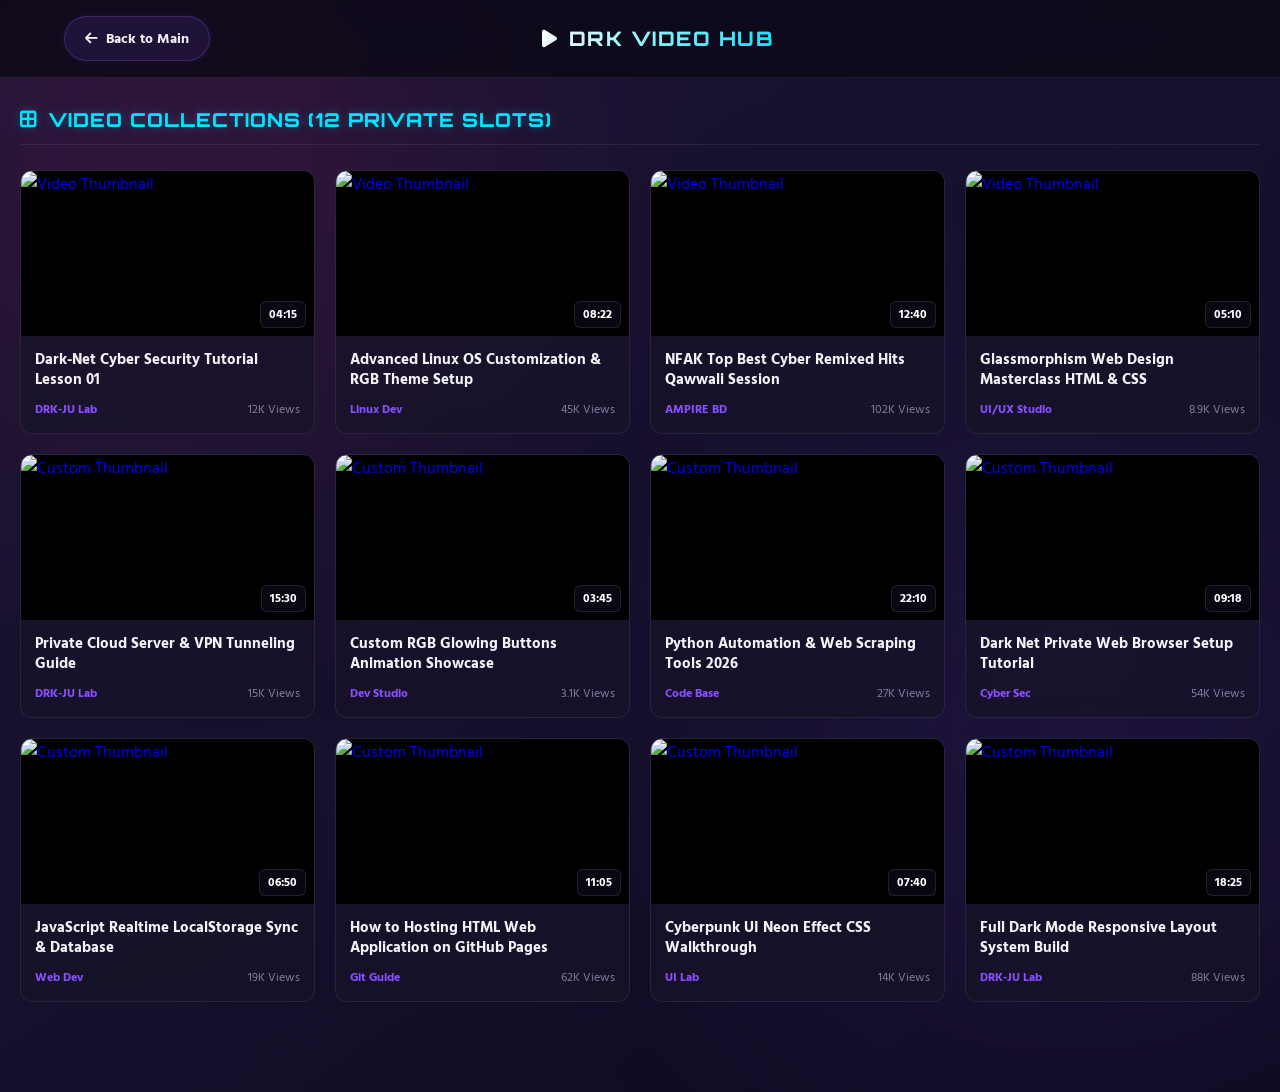
==== video.html @ c66718d8 "Add files via upload" ====
<!DOCTYPE html>
<html lang="bn">
<head>
    <meta charset="UTF-8">
    <meta name="viewport" content="width=device-width, initial-scale=1.0">
    <title>DRK-JU | VIDEO-GALLERY</title>
    
    <!-- FontAwesome for Cyber Icons -->
    <link rel="stylesheet" href="https://cdnjs.cloudflare.com/ajax/libs/font-awesome/6.4.0/css/all.min.css">
    <!-- Google Fonts -->
    <link href="https://fonts.googleapis.com/css2?family=Orbitron:wght@500;700;800;900&family=Rajdhani:wght@600;700&family=Hind+Siliguri:wght@500;600;700&display=swap" rel="stylesheet">
    
    <style>
        /* --- DESIGN SYSTEM: MATCHED WITH INDEX.HTML --- */
        :root {
            --bg-base: #0b0914;           
            --primary-hot: #ff337a;       
            --cute-cyan: #00e5ff;         
            --accent-purple: #8a4fff;     
            --neon-green: #2eff66;        
            --text-main: #f4f2f7;
            --text-muted: #857da1;
            --panel-bg: rgba(23, 19, 41, 0.75); 
            --glass-border: rgba(255, 255, 255, 0.08); 
            --radius-lg: 20px;
            --radius-sm: 12px;
            --transition: all 0.3s cubic-bezier(0.25, 0.8, 0.25, 1);
            --bg-main-gradient-start: #1c1537;
            --bg-main-gradient-end: #0f0b21;
        }

        * {
            margin: 0;
            padding: 0;
            box-sizing: border-box;
            font-family: 'Segoe UI', 'Hind Siliguri', system-ui, -apple-system, sans-serif;
        }

        body {
            background: linear-gradient(145deg, var(--bg-main-gradient-start), var(--bg-main-gradient-end));
            color: var(--text-main);
            min-height: 100vh;
            position: relative;
            overflow-x: hidden;
            display: flex;
            flex-direction: column;
            padding-bottom: 60px;
        }

        /* Cyber RGB Ambient Glow Background Effects */
        body::before, body::after {
            content: '';
            position: fixed;
            width: 40vw;
            height: 40vw;
            border-radius: 50%;
            filter: blur(160px);
            z-index: -1;
            opacity: 0.15; 
            pointer-events: none;
        }
        body::before { background: var(--primary-hot); top: -10%; left: -5%; }
        body::after { background: var(--accent-purple); bottom: -10%; right: -5%; }

        /* --- STICKY TOP HEADER --- */
        header {
            display: flex;
            justify-content: space-between;
            align-items: center;
            padding: 16px 5%;
            background: rgba(13, 10, 24, 0.85);
            backdrop-filter: blur(12px);
            -webkit-backdrop-filter: blur(12px);
            border-bottom: 1px solid var(--glass-border);
            position: sticky;
            top: 0;
            z-index: 100;
        }

        /* Styled Premium Cyber Back Button */
        .btn-cyber-back {
            background: rgba(138, 79, 255, 0.12);
            color: var(--text-main);
            border: 1px solid rgba(138, 79, 255, 0.3);
            padding: 10px 20px;
            border-radius: 50px;
            font-size: 0.9rem;
            font-weight: 700;
            cursor: pointer;
            transition: var(--transition);
            text-decoration: none;
            display: inline-flex;
            align-items: center;
            gap: 8px;
            box-shadow: 0 0 10px rgba(138, 79, 255, 0.1);
        }

        .btn-cyber-back:hover {
            background: var(--accent-purple);
            color: #ffffff;
            border-color: var(--accent-purple);
            box-shadow: 0 0 20px rgba(138, 79, 255, 0.5);
            transform: translateY(-2px);
        }

        .header-title {
            font-family: 'Orbitron', sans-serif;
            font-size: 1.25rem;
            font-weight: 800;
            letter-spacing: 1.5px;
            background: linear-gradient(135deg, #ffffff, var(--cute-cyan));
            -webkit-background-clip: text;
            -webkit-text-fill-color: transparent;
            display: flex;
            align-items: center;
            gap: 10px;
        }

        /* --- MAIN CONTAINER & GRID SYSTEM --- */
        .main-layout {
            max-width: 1400px;
            width: 100%;
            margin: 0 auto;
            padding: 30px 20px;
            flex: 1;
        }

        .section-header {
            display: flex;
            align-items: center;
            justify-content: space-between;
            margin-bottom: 25px;
            padding-bottom: 12px;
            border-bottom: 1px solid var(--glass-border);
        }

        .section-title {
            font-family: 'Orbitron', sans-serif;
            font-size: 1.2rem;
            font-weight: 800;
            color: var(--cute-cyan);
            text-transform: uppercase;
            letter-spacing: 1px;
            display: flex;
            align-items: center;
            gap: 10px;
            text-shadow: 0 0 8px rgba(0, 229, 255, 0.3);
        }

        /* 4 Columns Side-by-Side Grid Layout */
        .video-grid-4x4 {
            display: grid;
            grid-template-columns: repeat(4, 1fr);
            gap: 20px;
        }

        /* Individual Video Box Item */
        .video-card-item {
            background: var(--panel-bg);
            border: 1px solid var(--glass-border);
            border-radius: var(--radius-sm);
            overflow: hidden;
            display: flex;
            flex-direction: column;
            text-decoration: none;
            transition: var(--transition);
            position: relative;
            backdrop-filter: blur(10px);
        }

        .video-card-item:hover {
            transform: translateY(-6px);
            border-color: var(--accent-purple);
            box-shadow: 0 10px 25px rgba(138, 79, 255, 0.25), 0 0 15px rgba(255, 51, 122, 0.15);
        }

        /* Video Thumbnail Box */
        .thumb-container {
            position: relative;
            width: 100%;
            aspect-ratio: 16 / 9;
            background: #000;
            overflow: hidden;
        }

        .thumb-container img {
            width: 100%;
            height: 100%;
            object-fit: cover;
            transition: var(--transition);
        }

        .video-card-item:hover .thumb-container img {
            transform: scale(1.08);
        }

        /* RGB Hover Play Overlay */
        .play-overlay {
            position: absolute;
            top: 0;
            left: 0;
            width: 100%;
            height: 100%;
            background: rgba(11, 9, 20, 0.5);
            display: flex;
            align-items: center;
            justify-content: center;
            opacity: 0;
            transition: var(--transition);
        }

        .play-icon {
            width: 48px;
            height: 48px;
            background: linear-gradient(135deg, var(--primary-hot), var(--accent-purple));
            border-radius: 50%;
            display: flex;
            align-items: center;
            justify-content: center;
            color: #ffffff;
            font-size: 1.2rem;
            box-shadow: 0 0 15px rgba(255, 51, 122, 0.8);
            transform: scale(0.8);
            transition: var(--transition);
        }

        .video-card-item:hover .play-overlay {
            opacity: 1;
        }

        .video-card-item:hover .play-icon {
            transform: scale(1);
        }

        .time-badge {
            position: absolute;
            bottom: 8px;
            right: 8px;
            background: rgba(11, 9, 20, 0.85);
            color: #ffffff;
            font-size: 0.75rem;
            font-weight: 700;
            padding: 3px 8px;
            border-radius: 6px;
            border: 1px solid rgba(255, 255, 255, 0.1);
        }

        /* Video Info Metadata */
        .card-details {
            padding: 14px;
            display: flex;
            flex-direction: column;
            gap: 8px;
            flex: 1;
        }

        .card-title {
            font-size: 0.92rem;
            font-weight: 700;
            color: var(--text-main);
            line-height: 1.4;
            display: -webkit-box;
            -webkit-line-clamp: 2;
            -webkit-box-orient: vertical;
            overflow: hidden;
            transition: var(--transition);
        }

        .video-card-item:hover .card-title {
            color: var(--cute-cyan);
        }

        .card-meta {
            font-size: 0.78rem;
            color: var(--text-muted);
            display: flex;
            justify-content: space-between;
            align-items: center;
            margin-top: auto;
        }

        .channel-tag {
            color: var(--accent-purple);
            font-weight: 700;
        }

        /* --- RESPONSIVE BREAKPOINTS --- */
        @media (max-width: 1200px) {
            .video-grid-4x4 { grid-template-columns: repeat(3, 1fr); }
        }

        @media (max-width: 850px) {
            .video-grid-4x4 { grid-template-columns: repeat(2, 1fr); }
            header { padding: 12px 16px; }
            .header-title { font-size: 1rem; }
        }

        @media (max-width: 500px) {
            .video-grid-4x4 { grid-template-columns: 1fr; }
        }
    </style>
</head>
<body>

    <!-- TOP HEADER WITH PURPLE CYBER BACK BUTTON -->
    <header>
        <a href="index.html" class="btn-cyber-back">
            <i class="fa-solid fa-arrow-left"></i> Back to Main
        </a>
        <div class="header-title">
            <i class="fa-solid fa-play" style="color: var(--primary-hot);"></i> DRK VIDEO HUB
        </div>
        <div style="width: 110px;"></div> <!-- Layout balance space -->
    </header>

    <!-- MAIN GALLERY CONTAINER -->
    <main class="main-layout">
        
        <div class="section-header">
            <div class="section-title">
                <i class="fa-solid fa-border-all"></i> Video Collections (12 Private Slots)
            </div>
        </div>

        <!-- 4 COLUMNS SIDE BY SIDE GRID (TOTAL 12 VIDEOS) -->
        <div class="video-grid-4x4">

            <!-- VIDEO ITEM 1 -->
            <a href="https://www.youtube.com/watch?dQw4w9WgXcQ" target="_blank" class="video-card-item">
                <div class="thumb-container">
                    <!-- আপনি চাইলে এখানে নিজস্ব ইমেজের পিকচার URL দিতে পারেন -->
                    <img src="https://img.youtube.com/vi/dQw4w9WgXcQ/hqdefault.jpg" alt="Video Thumbnail">
                    <div class="play-overlay"><div class="play-icon"><i class="fa-solid fa-play"></i></div></div>
                    <span class="time-badge">04:15</span>
                </div>
                <div class="card-details">
                    <h4 class="card-title">Dark-Net Cyber Security Tutorial Lesson 01</h4>
                    <div class="card-meta">
                        <span class="channel-tag">DRK-JU Lab</span>
                        <span>12K Views</span>
                    </div>
                </div>
            </a>

            <!-- VIDEO ITEM 2 -->
            <a href="https://www.youtube.com/watch?v=3JZ_D3ELwOQ" target="_blank" class="video-card-item">
                <div class="thumb-container">
                    <img src="https://img.youtube.com/vi/3JZ_D3ELwOQ/hqdefault.jpg" alt="Video Thumbnail">
                    <div class="play-overlay"><div class="play-icon"><i class="fa-solid fa-play"></i></div></div>
                    <span class="time-badge">08:22</span>
                </div>
                <div class="card-details">
                    <h4 class="card-title">Advanced Linux OS Customization & RGB Theme Setup</h4>
                    <div class="card-meta">
                        <span class="channel-tag">Linux Dev</span>
                        <span>45K Views</span>
                    </div>
                </div>
            </a>

            <!-- VIDEO ITEM 3 -->
            <a href="https://www.youtube.com/watch?v=L_LUpnjgPso" target="_blank" class="video-card-item">
                <div class="thumb-container">
                    <img src="https://img.youtube.com/vi/L_LUpnjgPso/hqdefault.jpg" alt="Video Thumbnail">
                    <div class="play-overlay"><div class="play-icon"><i class="fa-solid fa-play"></i></div></div>
                    <span class="time-badge">12:40</span>
                </div>
                <div class="card-details">
                    <h4 class="card-title">NFAK Top Best Cyber Remixed Hits Qawwali Session</h4>
                    <div class="card-meta">
                        <span class="channel-tag">AMPIRE BD</span>
                        <span>102K Views</span>
                    </div>
                </div>
            </a>

            <!-- VIDEO ITEM 4 -->
            <a href="https://www.youtube.com/watch?v=fJ9rUzIMcZQ" target="_blank" class="video-card-item">
                <div class="thumb-container">
                    <img src="https://img.youtube.com/vi/fJ9rUzIMcZQ/hqdefault.jpg" alt="Video Thumbnail">
                    <div class="play-overlay"><div class="play-icon"><i class="fa-solid fa-play"></i></div></div>
                    <span class="time-badge">05:10</span>
                </div>
                <div class="card-details">
                    <h4 class="card-title">Glassmorphism Web Design Masterclass HTML & CSS</h4>
                    <div class="card-meta">
                        <span class="channel-tag">UI/UX Studio</span>
                        <span>8.9K Views</span>
                    </div>
                </div>
            </a>

            <!-- VIDEO ITEM 5 -->
            <a href="#" target="_blank" class="video-card-item">
                <div class="thumb-container">
                    <img src="https://picsum.photos/600/340?random=1" alt="Custom Thumbnail">
                    <div class="play-overlay"><div class="play-icon"><i class="fa-solid fa-play"></i></div></div>
                    <span class="time-badge">15:30</span>
                </div>
                <div class="card-details">
                    <h4 class="card-title">Private Cloud Server & VPN Tunneling Guide</h4>
                    <div class="card-meta">
                        <span class="channel-tag">DRK-JU Lab</span>
                        <span>15K Views</span>
                    </div>
                </div>
            </a>

            <!-- VIDEO ITEM 6 -->
            <a href="#" target="_blank" class="video-card-item">
                <div class="thumb-container">
                    <img src="https://picsum.photos/600/340?random=2" alt="Custom Thumbnail">
                    <div class="play-overlay"><div class="play-icon"><i class="fa-solid fa-play"></i></div></div>
                    <span class="time-badge">03:45</span>
                </div>
                <div class="card-details">
                    <h4 class="card-title">Custom RGB Glowing Buttons Animation Showcase</h4>
                    <div class="card-meta">
                        <span class="channel-tag">Dev Studio</span>
                        <span>3.1K Views</span>
                    </div>
                </div>
            </a>

            <!-- VIDEO ITEM 7 -->
            <a href="#" target="_blank" class="video-card-item">
                <div class="thumb-container">
                    <img src="https://picsum.photos/600/340?random=3" alt="Custom Thumbnail">
                    <div class="play-overlay"><div class="play-icon"><i class="fa-solid fa-play"></i></div></div>
                    <span class="time-badge">22:10</span>
                </div>
                <div class="card-details">
                    <h4 class="card-title">Python Automation & Web Scraping Tools 2026</h4>
                    <div class="card-meta">
                        <span class="channel-tag">Code Base</span>
                        <span>27K Views</span>
                    </div>
                </div>
            </a>

            <!-- VIDEO ITEM 8 -->
            <a href="#" target="_blank" class="video-card-item">
                <div class="thumb-container">
                    <img src="https://picsum.photos/600/340?random=4" alt="Custom Thumbnail">
                    <div class="play-overlay"><div class="play-icon"><i class="fa-solid fa-play"></i></div></div>
                    <span class="time-badge">09:18</span>
                </div>
                <div class="card-details">
                    <h4 class="card-title">Dark Net Private Web Browser Setup Tutorial</h4>
                    <div class="card-meta">
                        <span class="channel-tag">Cyber Sec</span>
                        <span>54K Views</span>
                    </div>
                </div>
            </a>

            <!-- VIDEO ITEM 9 -->
            <a href="#" target="_blank" class="video-card-item">
                <div class="thumb-container">
                    <img src="https://picsum.photos/600/340?random=5" alt="Custom Thumbnail">
                    <div class="play-overlay"><div class="play-icon"><i class="fa-solid fa-play"></i></div></div>
                    <span class="time-badge">06:50</span>
                </div>
                <div class="card-details">
                    <h4 class="card-title">JavaScript Realtime LocalStorage Sync & Database</h4>
                    <div class="card-meta">
                        <span class="channel-tag">Web Dev</span>
                        <span>19K Views</span>
                    </div>
                </div>
            </a>

            <!-- VIDEO ITEM 10 -->
            <a href="#" target="_blank" class="video-card-item">
                <div class="thumb-container">
                    <img src="https://picsum.photos/600/340?random=6" alt="Custom Thumbnail">
                    <div class="play-overlay"><div class="play-icon"><i class="fa-solid fa-play"></i></div></div>
                    <span class="time-badge">11:05</span>
                </div>
                <div class="card-details">
                    <h4 class="card-title">How to Hosting HTML Web Application on GitHub Pages</h4>
                    <div class="card-meta">
                        <span class="channel-tag">Git Guide</span>
                        <span>62K Views</span>
                    </div>
                </div>
            </a>

            <!-- VIDEO ITEM 11 -->
            <a href="#" target="_blank" class="video-card-item">
                <div class="thumb-container">
                    <img src="https://picsum.photos/600/340?random=7" alt="Custom Thumbnail">
                    <div class="play-overlay"><div class="play-icon"><i class="fa-solid fa-play"></i></div></div>
                    <span class="time-badge">07:40</span>
                </div>
                <div class="card-details">
                    <h4 class="card-title">Cyberpunk UI Neon Effect CSS Walkthrough</h4>
                    <div class="card-meta">
                        <span class="channel-tag">UI Lab</span>
                        <span>14K Views</span>
                    </div>
                </div>
            </a>

            <!-- VIDEO ITEM 12 -->
            <a href="#" target="_blank" class="video-card-item">
                <div class="thumb-container">
                    <img src="https://picsum.photos/600/340?random=8" alt="Custom Thumbnail">
                    <div class="play-overlay"><div class="play-icon"><i class="fa-solid fa-play"></i></div></div>
                    <span class="time-badge">18:25</span>
                </div>
                <div class="card-details">
                    <h4 class="card-title">Full Dark Mode Responsive Layout System Build</h4>
                    <div class="card-meta">
                        <span class="channel-tag">DRK-JU Lab</span>
                        <span>88K Views</span>
                    </div>
                </div>
            </a>

        </div>

    </main>

</body>
</html>
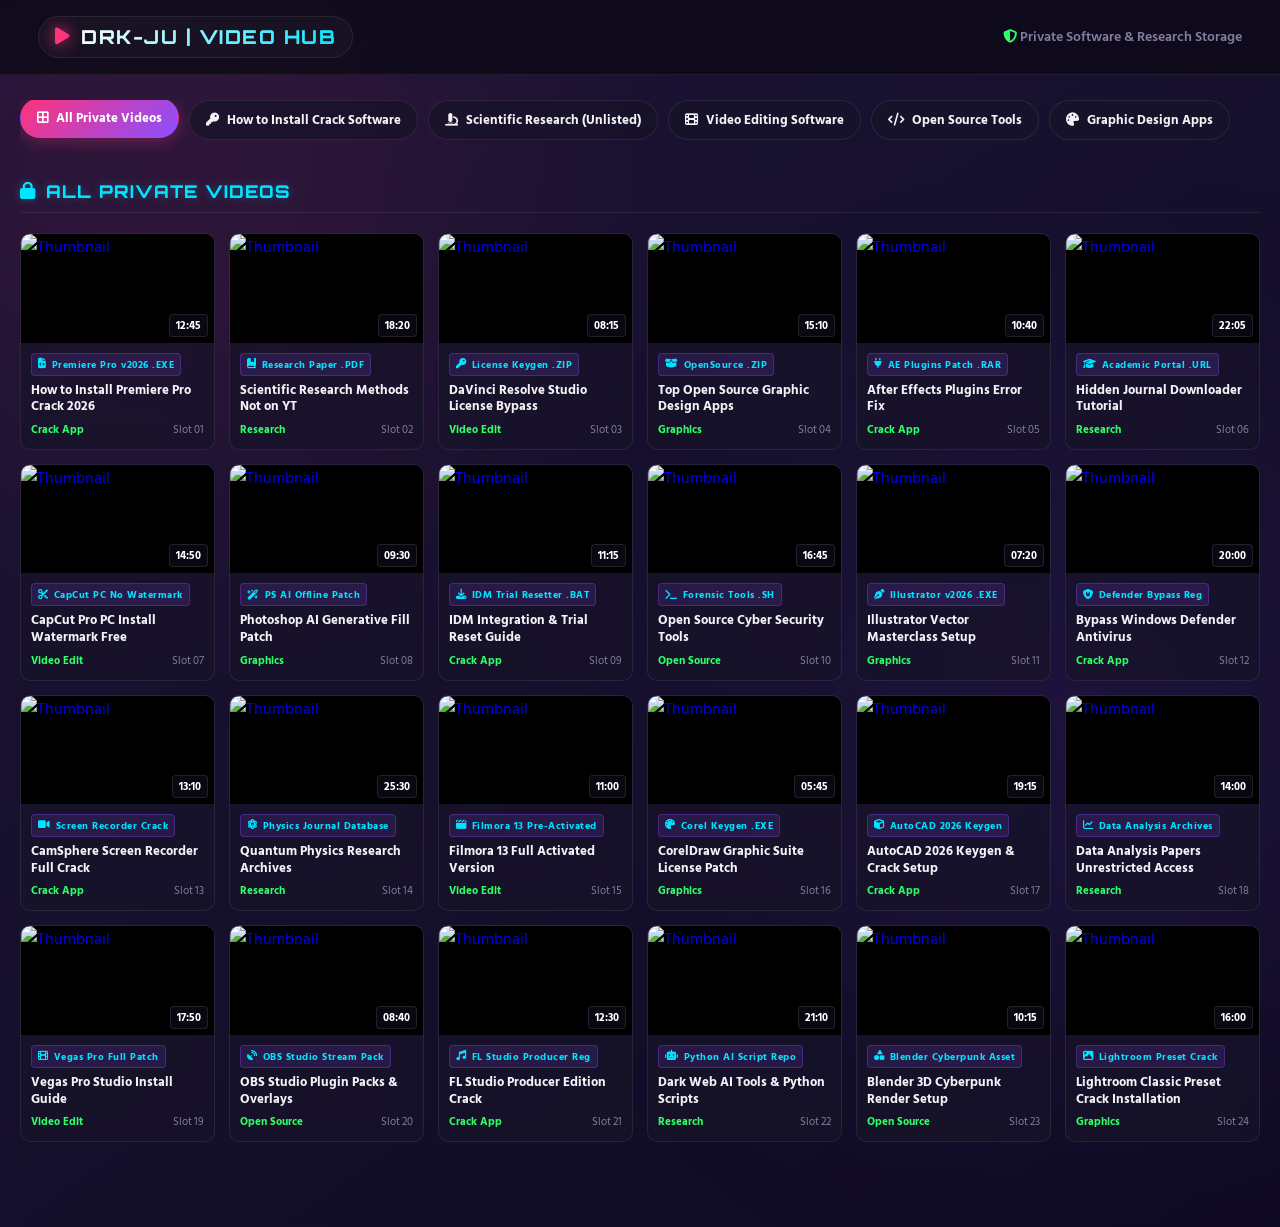
==== commit 6377fd92: "Add files via upload" ====
--- a/video.html
+++ b/video.html
@@ -3,7 +3,7 @@
 <head>
     <meta charset="UTF-8">
     <meta name="viewport" content="width=device-width, initial-scale=1.0">
-    <title>DRK-JU | VIDEO-GALLERY</title>
+    <title>DRK-JU | CRACK SOFTWARE & PRIVATE HUB</title>
     
     <!-- FontAwesome for Cyber Icons -->
     <link rel="stylesheet" href="https://cdnjs.cloudflare.com/ajax/libs/font-awesome/6.4.0/css/all.min.css">
@@ -11,7 +11,7 @@
     <link href="https://fonts.googleapis.com/css2?family=Orbitron:wght@500;700;800;900&family=Rajdhani:wght@600;700&family=Hind+Siliguri:wght@500;600;700&display=swap" rel="stylesheet">
     
     <style>
-        /* --- DESIGN SYSTEM: MATCHED WITH INDEX.HTML --- */
+        /* --- DESIGN SYSTEM: DARK CYBER-PURPLE --- */
         :root {
             --bg-base: #0b0914;           
             --primary-hot: #ff337a;       
@@ -22,8 +22,7 @@
             --text-muted: #857da1;
             --panel-bg: rgba(23, 19, 41, 0.75); 
             --glass-border: rgba(255, 255, 255, 0.08); 
-            --radius-lg: 20px;
-            --radius-sm: 12px;
+            --radius-sm: 10px;
             --transition: all 0.3s cubic-bezier(0.25, 0.8, 0.25, 1);
             --bg-main-gradient-start: #1c1537;
             --bg-main-gradient-end: #0f0b21;
@@ -47,7 +46,7 @@
             padding-bottom: 60px;
         }
 
-        /* Cyber RGB Ambient Glow Background Effects */
+        /* Background Ambient Glow */
         body::before, body::after {
             content: '';
             position: fixed;
@@ -67,7 +66,7 @@
             display: flex;
             justify-content: space-between;
             align-items: center;
-            padding: 16px 5%;
+            padding: 16px 3%;
             background: rgba(13, 10, 24, 0.85);
             backdrop-filter: blur(12px);
             -webkit-backdrop-filter: blur(12px);
@@ -77,66 +76,104 @@
             z-index: 100;
         }
 
-        /* Styled Premium Cyber Back Button */
-        .btn-cyber-back {
-            background: rgba(138, 79, 255, 0.12);
-            color: var(--text-main);
-            border: 1px solid rgba(138, 79, 255, 0.3);
-            padding: 10px 20px;
+        .brand-logo-link {
+            display: flex;
+            align-items: center;
+            gap: 12px;
+            text-decoration: none;
+            padding: 8px 16px;
             border-radius: 50px;
-            font-size: 0.9rem;
-            font-weight: 700;
-            cursor: pointer;
+            background: rgba(255, 255, 255, 0.03);
+            border: 1px solid rgba(255, 255, 255, 0.08);
             transition: var(--transition);
-            text-decoration: none;
-            display: inline-flex;
-            align-items: center;
-            gap: 8px;
-            box-shadow: 0 0 10px rgba(138, 79, 255, 0.1);
-        }
-
-        .btn-cyber-back:hover {
-            background: var(--accent-purple);
-            color: #ffffff;
+        }
+
+        .brand-logo-link:hover {
+            background: rgba(138, 79, 255, 0.15);
             border-color: var(--accent-purple);
-            box-shadow: 0 0 20px rgba(138, 79, 255, 0.5);
-            transform: translateY(-2px);
-        }
-
-        .header-title {
+            box-shadow: 0 0 15px rgba(138, 79, 255, 0.4);
+            transform: translateY(-1px);
+        }
+
+        .brand-icon {
+            color: var(--primary-hot);
+            font-size: 1.2rem;
+            filter: drop-shadow(0 0 8px var(--primary-hot));
+        }
+
+        .brand-title {
             font-family: 'Orbitron', sans-serif;
-            font-size: 1.25rem;
+            font-size: 1.2rem;
             font-weight: 800;
             letter-spacing: 1.5px;
             background: linear-gradient(135deg, #ffffff, var(--cute-cyan));
             -webkit-background-clip: text;
             -webkit-text-fill-color: transparent;
-            display: flex;
-            align-items: center;
-            gap: 10px;
-        }
-
-        /* --- MAIN CONTAINER & GRID SYSTEM --- */
+        }
+
+        .top-tagline {
+            font-size: 0.85rem;
+            color: var(--text-muted);
+            font-weight: 600;
+        }
+
+        /* --- MAIN LAYOUT & CATEGORIES --- */
         .main-layout {
-            max-width: 1400px;
+            max-width: 1800px;
             width: 100%;
             margin: 0 auto;
-            padding: 30px 20px;
+            padding: 25px 20px;
             flex: 1;
         }
 
+        /* Category Filter Buttons Row */
+        .category-filter-bar {
+            display: flex;
+            gap: 10px;
+            overflow-x: auto;
+            padding-bottom: 15px;
+            margin-bottom: 25px;
+            scrollbar-width: thin;
+            scrollbar-color: var(--accent-purple) transparent;
+        }
+
+        .cat-btn {
+            background: var(--panel-bg);
+            border: 1px solid var(--glass-border);
+            color: var(--text-main);
+            padding: 8px 16px;
+            border-radius: 30px;
+            font-size: 0.82rem;
+            font-weight: 700;
+            cursor: pointer;
+            white-space: nowrap;
+            display: flex;
+            align-items: center;
+            gap: 8px;
+            transition: var(--transition);
+            backdrop-filter: blur(8px);
+        }
+
+        .cat-btn:hover, .cat-btn.active {
+            background: linear-gradient(135deg, var(--primary-hot), var(--accent-purple));
+            border-color: transparent;
+            color: #ffffff;
+            box-shadow: 0 4px 15px rgba(255, 51, 122, 0.3);
+            transform: translateY(-2px);
+        }
+
         .section-header {
             display: flex;
             align-items: center;
             justify-content: space-between;
-            margin-bottom: 25px;
-            padding-bottom: 12px;
+            margin-bottom: 20px;
+            padding-bottom: 10px;
             border-bottom: 1px solid var(--glass-border);
         }
 
         .section-title {
             font-family: 'Orbitron', sans-serif;
-            font-size: 1.2rem;
+            font-size: 1.1rem;
             font-weight: 800;
             color: var(--cute-cyan);
             text-transform: uppercase;
@@ -147,14 +184,14 @@
             text-shadow: 0 0 8px rgba(0, 229, 255, 0.3);
         }
 
-        /* 4 Columns Side-by-Side Grid Layout */
-        .video-grid-4x4 {
+        /* 8 COLUMNS GRID LAYOUT */
+        .video-grid-8x3 {
             display: grid;
-            grid-template-columns: repeat(4, 1fr);
-            gap: 20px;
-        }
-
-        /* Individual Video Box Item */
+            grid-template-columns: repeat(8, 1fr);
+            gap: 14px;
+        }
+
+        /* Individual Compact Video Card Item */
         .video-card-item {
             background: var(--panel-bg);
             border: 1px solid var(--glass-border);
@@ -168,10 +205,14 @@
             backdrop-filter: blur(10px);
         }
 
+        .video-card-item.hide-card {
+            display: none !important;
+        }
+
         .video-card-item:hover {
-            transform: translateY(-6px);
+            transform: translateY(-5px);
             border-color: var(--accent-purple);
-            box-shadow: 0 10px 25px rgba(138, 79, 255, 0.25), 0 0 15px rgba(255, 51, 122, 0.15);
+            box-shadow: 0 8px 20px rgba(138, 79, 255, 0.3);
         }
 
         /* Video Thumbnail Box */
@@ -194,7 +235,7 @@
             transform: scale(1.08);
         }
 
-        /* RGB Hover Play Overlay */
+        /* RGB Hover Play Button Overlay */
         .play-overlay {
             position: absolute;
             top: 0;
@@ -210,16 +251,16 @@
         }
 
         .play-icon {
-            width: 48px;
-            height: 48px;
+            width: 36px;
+            height: 36px;
             background: linear-gradient(135deg, var(--primary-hot), var(--accent-purple));
             border-radius: 50%;
             display: flex;
             align-items: center;
             justify-content: center;
             color: #ffffff;
-            font-size: 1.2rem;
-            box-shadow: 0 0 15px rgba(255, 51, 122, 0.8);
+            font-size: 0.9rem;
+            box-shadow: 0 0 12px rgba(255, 51, 122, 0.8);
             transform: scale(0.8);
             transition: var(--transition);
         }
@@ -234,31 +275,47 @@
 
         .time-badge {
             position: absolute;
-            bottom: 8px;
-            right: 8px;
+            bottom: 6px;
+            right: 6px;
             background: rgba(11, 9, 20, 0.85);
             color: #ffffff;
-            font-size: 0.75rem;
+            font-size: 0.68rem;
             font-weight: 700;
-            padding: 3px 8px;
-            border-radius: 6px;
+            padding: 2px 6px;
+            border-radius: 4px;
             border: 1px solid rgba(255, 255, 255, 0.1);
         }
 
-        /* Video Info Metadata */
+        /* Compact Card Text Details */
         .card-details {
-            padding: 14px;
+            padding: 10px;
             display: flex;
             flex-direction: column;
-            gap: 8px;
+            gap: 6px;
             flex: 1;
         }
 
+        /* Type Information Bar Header Badge */
+        .info-type-bar {
+            display: inline-flex;
+            align-items: center;
+            gap: 5px;
+            background: rgba(138, 79, 255, 0.15);
+            border: 1px solid rgba(138, 79, 255, 0.3);
+            color: var(--cute-cyan);
+            font-size: 0.65rem;
+            font-weight: 700;
+            padding: 2px 6px;
+            border-radius: 4px;
+            width: fit-content;
+            letter-spacing: 0.5px;
+        }
+
         .card-title {
-            font-size: 0.92rem;
+            font-size: 0.80rem;
             font-weight: 700;
             color: var(--text-main);
-            line-height: 1.4;
+            line-height: 1.3;
             display: -webkit-box;
             -webkit-line-clamp: 2;
             -webkit-box-orient: vertical;
@@ -271,7 +328,7 @@
         }
 
         .card-meta {
-            font-size: 0.78rem;
+            font-size: 0.70rem;
             color: var(--text-muted);
             display: flex;
             justify-content: space-between;
@@ -279,242 +336,401 @@
             margin-top: auto;
         }
 
-        .channel-tag {
-            color: var(--accent-purple);
+        .category-tag {
+            color: var(--neon-green);
             font-weight: 700;
         }
 
         /* --- RESPONSIVE BREAKPOINTS --- */
-        @media (max-width: 1200px) {
-            .video-grid-4x4 { grid-template-columns: repeat(3, 1fr); }
-        }
-
-        @media (max-width: 850px) {
-            .video-grid-4x4 { grid-template-columns: repeat(2, 1fr); }
-            header { padding: 12px 16px; }
-            .header-title { font-size: 1rem; }
-        }
-
-        @media (max-width: 500px) {
-            .video-grid-4x4 { grid-template-columns: 1fr; }
-        }
+        @media (max-width: 1600px) { .video-grid-8x3 { grid-template-columns: repeat(6, 1fr); } }
+        @media (max-width: 1250px) { .video-grid-8x3 { grid-template-columns: repeat(4, 1fr); } }
+        @media (max-width: 850px) { 
+            .video-grid-8x3 { grid-template-columns: repeat(2, 1fr); }
+            header { flex-direction: column; gap: 8px; text-align: center; }
+        }
+        @media (max-width: 480px) { .video-grid-8x3 { grid-template-columns: 1fr; } }
     </style>
 </head>
 <body>
 
-    <!-- TOP HEADER WITH PURPLE CYBER BACK BUTTON -->
+    <!-- STICKY HEADER WITH TOGETHER CLICKABLE LOGO TO INDEX.HTML -->
     <header>
-        <a href="index.html" class="btn-cyber-back">
-            <i class="fa-solid fa-arrow-left"></i> Back to Main
+        <a href="index.html" class="brand-logo-link" title="Click to Return Home">
+            <i class="fa-solid fa-play brand-icon"></i>
+            <span class="brand-title">DRK-JU | VIDEO HUB</span>
         </a>
-        <div class="header-title">
-            <i class="fa-solid fa-play" style="color: var(--primary-hot);"></i> DRK VIDEO HUB
-        </div>
-        <div style="width: 110px;"></div> <!-- Layout balance space -->
+        <div class="top-tagline"><i class="fa-solid fa-shield-halved" style="color: var(--neon-green);"></i> Private Software & Research Storage</div>
     </header>
 
-    <!-- MAIN GALLERY CONTAINER -->
+    <!-- MAIN CONTAINER -->
     <main class="main-layout">
         
+        <!-- CATEGORY FILTERS ROW WITH WORKING DATA-CATEGORY ATTRIBUTES -->
+        <div class="category-filter-bar">
+            <button class="cat-btn active" data-category="all"><i class="fa-solid fa-border-all"></i> All Private Videos</button>
+            <button class="cat-btn" data-category="Crack App"><i class="fa-solid fa-key"></i> How to Install Crack Software</button>
+            <button class="cat-btn" data-category="Research"><i class="fa-solid fa-microscope"></i> Scientific Research (Unlisted)</button>
+            <button class="cat-btn" data-category="Video Edit"><i class="fa-solid fa-film"></i> Video Editing Software</button>
+            <button class="cat-btn" data-category="Open Source"><i class="fa-solid fa-code"></i> Open Source Tools</button>
+            <button class="cat-btn" data-category="Graphics"><i class="fa-solid fa-palette"></i> Graphic Design Apps</button>
+        </div>
+
         <div class="section-header">
-            <div class="section-title">
-                <i class="fa-solid fa-border-all"></i> Video Collections (12 Private Slots)
+            <div class="section-title" id="filter-title">
+                <i class="fa-solid fa-lock"></i> All Private Videos
             </div>
         </div>
 
-        <!-- 4 COLUMNS SIDE BY SIDE GRID (TOTAL 12 VIDEOS) -->
-        <div class="video-grid-4x4">
-
-            <!-- VIDEO ITEM 1 -->
-            <a href="https://www.youtube.com/watch?dQw4w9WgXcQ" target="_blank" class="video-card-item">
-                <div class="thumb-container">
-                    <!-- আপনি চাইলে এখানে নিজস্ব ইমেজের পিকচার URL দিতে পারেন -->
-                    <img src="https://img.youtube.com/vi/dQw4w9WgXcQ/hqdefault.jpg" alt="Video Thumbnail">
-                    <div class="play-overlay"><div class="play-icon"><i class="fa-solid fa-play"></i></div></div>
-                    <span class="time-badge">04:15</span>
-                </div>
-                <div class="card-details">
-                    <h4 class="card-title">Dark-Net Cyber Security Tutorial Lesson 01</h4>
-                    <div class="card-meta">
-                        <span class="channel-tag">DRK-JU Lab</span>
-                        <span>12K Views</span>
-                    </div>
-                </div>
-            </a>
-
-            <!-- VIDEO ITEM 2 -->
-            <a href="https://www.youtube.com/watch?v=3JZ_D3ELwOQ" target="_blank" class="video-card-item">
-                <div class="thumb-container">
-                    <img src="https://img.youtube.com/vi/3JZ_D3ELwOQ/hqdefault.jpg" alt="Video Thumbnail">
-                    <div class="play-overlay"><div class="play-icon"><i class="fa-solid fa-play"></i></div></div>
-                    <span class="time-badge">08:22</span>
-                </div>
-                <div class="card-details">
-                    <h4 class="card-title">Advanced Linux OS Customization & RGB Theme Setup</h4>
-                    <div class="card-meta">
-                        <span class="channel-tag">Linux Dev</span>
-                        <span>45K Views</span>
-                    </div>
-                </div>
-            </a>
-
-            <!-- VIDEO ITEM 3 -->
-            <a href="https://www.youtube.com/watch?v=L_LUpnjgPso" target="_blank" class="video-card-item">
-                <div class="thumb-container">
-                    <img src="https://img.youtube.com/vi/L_LUpnjgPso/hqdefault.jpg" alt="Video Thumbnail">
-                    <div class="play-overlay"><div class="play-icon"><i class="fa-solid fa-play"></i></div></div>
-                    <span class="time-badge">12:40</span>
-                </div>
-                <div class="card-details">
-                    <h4 class="card-title">NFAK Top Best Cyber Remixed Hits Qawwali Session</h4>
-                    <div class="card-meta">
-                        <span class="channel-tag">AMPIRE BD</span>
-                        <span>102K Views</span>
-                    </div>
-                </div>
-            </a>
-
-            <!-- VIDEO ITEM 4 -->
-            <a href="https://www.youtube.com/watch?v=fJ9rUzIMcZQ" target="_blank" class="video-card-item">
-                <div class="thumb-container">
-                    <img src="https://img.youtube.com/vi/fJ9rUzIMcZQ/hqdefault.jpg" alt="Video Thumbnail">
-                    <div class="play-overlay"><div class="play-icon"><i class="fa-solid fa-play"></i></div></div>
-                    <span class="time-badge">05:10</span>
-                </div>
-                <div class="card-details">
-                    <h4 class="card-title">Glassmorphism Web Design Masterclass HTML & CSS</h4>
-                    <div class="card-meta">
-                        <span class="channel-tag">UI/UX Studio</span>
-                        <span>8.9K Views</span>
-                    </div>
-                </div>
-            </a>
-
-            <!-- VIDEO ITEM 5 -->
-            <a href="#" target="_blank" class="video-card-item">
-                <div class="thumb-container">
-                    <img src="https://picsum.photos/600/340?random=1" alt="Custom Thumbnail">
-                    <div class="play-overlay"><div class="play-icon"><i class="fa-solid fa-play"></i></div></div>
-                    <span class="time-badge">15:30</span>
-                </div>
-                <div class="card-details">
-                    <h4 class="card-title">Private Cloud Server & VPN Tunneling Guide</h4>
-                    <div class="card-meta">
-                        <span class="channel-tag">DRK-JU Lab</span>
-                        <span>15K Views</span>
-                    </div>
-                </div>
-            </a>
-
-            <!-- VIDEO ITEM 6 -->
-            <a href="#" target="_blank" class="video-card-item">
-                <div class="thumb-container">
-                    <img src="https://picsum.photos/600/340?random=2" alt="Custom Thumbnail">
-                    <div class="play-overlay"><div class="play-icon"><i class="fa-solid fa-play"></i></div></div>
-                    <span class="time-badge">03:45</span>
-                </div>
-                <div class="card-details">
-                    <h4 class="card-title">Custom RGB Glowing Buttons Animation Showcase</h4>
-                    <div class="card-meta">
-                        <span class="channel-tag">Dev Studio</span>
-                        <span>3.1K Views</span>
-                    </div>
-                </div>
-            </a>
-
-            <!-- VIDEO ITEM 7 -->
-            <a href="#" target="_blank" class="video-card-item">
-                <div class="thumb-container">
-                    <img src="https://picsum.photos/600/340?random=3" alt="Custom Thumbnail">
-                    <div class="play-overlay"><div class="play-icon"><i class="fa-solid fa-play"></i></div></div>
-                    <span class="time-badge">22:10</span>
-                </div>
-                <div class="card-details">
-                    <h4 class="card-title">Python Automation & Web Scraping Tools 2026</h4>
-                    <div class="card-meta">
-                        <span class="channel-tag">Code Base</span>
-                        <span>27K Views</span>
-                    </div>
-                </div>
-            </a>
-
-            <!-- VIDEO ITEM 8 -->
-            <a href="#" target="_blank" class="video-card-item">
-                <div class="thumb-container">
-                    <img src="https://picsum.photos/600/340?random=4" alt="Custom Thumbnail">
-                    <div class="play-overlay"><div class="play-icon"><i class="fa-solid fa-play"></i></div></div>
-                    <span class="time-badge">09:18</span>
-                </div>
-                <div class="card-details">
-                    <h4 class="card-title">Dark Net Private Web Browser Setup Tutorial</h4>
-                    <div class="card-meta">
-                        <span class="channel-tag">Cyber Sec</span>
-                        <span>54K Views</span>
-                    </div>
-                </div>
-            </a>
-
-            <!-- VIDEO ITEM 9 -->
-            <a href="#" target="_blank" class="video-card-item">
-                <div class="thumb-container">
-                    <img src="https://picsum.photos/600/340?random=5" alt="Custom Thumbnail">
-                    <div class="play-overlay"><div class="play-icon"><i class="fa-solid fa-play"></i></div></div>
-                    <span class="time-badge">06:50</span>
-                </div>
-                <div class="card-details">
-                    <h4 class="card-title">JavaScript Realtime LocalStorage Sync & Database</h4>
-                    <div class="card-meta">
-                        <span class="channel-tag">Web Dev</span>
-                        <span>19K Views</span>
-                    </div>
-                </div>
-            </a>
-
-            <!-- VIDEO ITEM 10 -->
-            <a href="#" target="_blank" class="video-card-item">
-                <div class="thumb-container">
-                    <img src="https://picsum.photos/600/340?random=6" alt="Custom Thumbnail">
-                    <div class="play-overlay"><div class="play-icon"><i class="fa-solid fa-play"></i></div></div>
-                    <span class="time-badge">11:05</span>
-                </div>
-                <div class="card-details">
-                    <h4 class="card-title">How to Hosting HTML Web Application on GitHub Pages</h4>
-                    <div class="card-meta">
-                        <span class="channel-tag">Git Guide</span>
-                        <span>62K Views</span>
-                    </div>
-                </div>
-            </a>
-
-            <!-- VIDEO ITEM 11 -->
-            <a href="#" target="_blank" class="video-card-item">
-                <div class="thumb-container">
-                    <img src="https://picsum.photos/600/340?random=7" alt="Custom Thumbnail">
-                    <div class="play-overlay"><div class="play-icon"><i class="fa-solid fa-play"></i></div></div>
-                    <span class="time-badge">07:40</span>
-                </div>
-                <div class="card-details">
-                    <h4 class="card-title">Cyberpunk UI Neon Effect CSS Walkthrough</h4>
-                    <div class="card-meta">
-                        <span class="channel-tag">UI Lab</span>
-                        <span>14K Views</span>
-                    </div>
-                </div>
-            </a>
-
-            <!-- VIDEO ITEM 12 -->
-            <a href="#" target="_blank" class="video-card-item">
-                <div class="thumb-container">
-                    <img src="https://picsum.photos/600/340?random=8" alt="Custom Thumbnail">
-                    <div class="play-overlay"><div class="play-icon"><i class="fa-solid fa-play"></i></div></div>
-                    <span class="time-badge">18:25</span>
-                </div>
-                <div class="card-details">
-                    <h4 class="card-title">Full Dark Mode Responsive Layout System Build</h4>
-                    <div class="card-meta">
-                        <span class="channel-tag">DRK-JU Lab</span>
-                        <span>88K Views</span>
-                    </div>
+        <!-- 8 COLUMNS GRID STRUCTURE -->
+        <div class="video-grid-8x3">
+
+            <!-- ========================================================= -->
+            <!-- ROW 1 : ITEMS 1 TO 8                                       -->
+            <!-- ========================================================= -->
+
+            <!-- ITEM 01 -->
+            <a href="me/windows.html" target="_blank" class="video-card-item" data-category="Crack App">
+                <div class="thumb-container">
+                    <img src="https://picsum.photos/400/225?random=1" alt="Thumbnail">
+                    <div class="play-overlay"><div class="play-icon"><i class="fa-solid fa-play"></i></div></div>
+                    <span class="time-badge">12:45</span>
+                </div>
+                <div class="card-details">
+                    <div class="info-type-bar"><i class="fa-solid fa-file-code"></i> Premiere Pro v2026 .EXE</div>
+                    <h4 class="card-title">How to Install Premiere Pro Crack 2026</h4>
+                    <div class="card-meta"><span class="category-tag">Crack App</span><span>Slot 01</span></div>
+                </div>
+            </a>
+
+            <!-- ITEM 02 -->
+            <a href="#" target="_blank" class="video-card-item" data-category="Research">
+                <div class="thumb-container">
+                    <img src="https://picsum.photos/400/225?random=2" alt="Thumbnail">
+                    <div class="play-overlay"><div class="play-icon"><i class="fa-solid fa-play"></i></div></div>
+                    <span class="time-badge">18:20</span>
+                </div>
+                <div class="card-details">
+                    <div class="info-type-bar"><i class="fa-solid fa-book-bookmark"></i> Research Paper .PDF</div>
+                    <h4 class="card-title">Scientific Research Methods Not on YT</h4>
+                    <div class="card-meta"><span class="category-tag">Research</span><span>Slot 02</span></div>
+                </div>
+            </a>
+
+            <!-- ITEM 03 -->
+            <a href="#" target="_blank" class="video-card-item" data-category="Video Edit">
+                <div class="thumb-container">
+                    <img src="https://picsum.photos/400/225?random=3" alt="Thumbnail">
+                    <div class="play-overlay"><div class="play-icon"><i class="fa-solid fa-play"></i></div></div>
+                    <span class="time-badge">08:15</span>
+                </div>
+                <div class="card-details">
+                    <div class="info-type-bar"><i class="fa-solid fa-key"></i> License Keygen .ZIP</div>
+                    <h4 class="card-title">DaVinci Resolve Studio License Bypass</h4>
+                    <div class="card-meta"><span class="category-tag">Video Edit</span><span>Slot 03</span></div>
+                </div>
+            </a>
+
+            <!-- ITEM 04 -->
+            <a href="#" target="_blank" class="video-card-item" data-category="Graphics">
+                <div class="thumb-container">
+                    <img src="https://picsum.photos/400/225?random=4" alt="Thumbnail">
+                    <div class="play-overlay"><div class="play-icon"><i class="fa-solid fa-play"></i></div></div>
+                    <span class="time-badge">15:10</span>
+                </div>
+                <div class="card-details">
+                    <div class="info-type-bar"><i class="fa-solid fa-box-open"></i> OpenSource .ZIP</div>
+                    <h4 class="card-title">Top Open Source Graphic Design Apps</h4>
+                    <div class="card-meta"><span class="category-tag">Graphics</span><span>Slot 04</span></div>
+                </div>
+            </a>
+
+            <!-- ITEM 05 -->
+            <a href="#" target="_blank" class="video-card-item" data-category="Crack App">
+                <div class="thumb-container">
+                    <img src="https://picsum.photos/400/225?random=5" alt="Thumbnail">
+                    <div class="play-overlay"><div class="play-icon"><i class="fa-solid fa-play"></i></div></div>
+                    <span class="time-badge">10:40</span>
+                </div>
+                <div class="card-details">
+                    <div class="info-type-bar"><i class="fa-solid fa-plug"></i> AE Plugins Patch .RAR</div>
+                    <h4 class="card-title">After Effects Plugins Error Fix</h4>
+                    <div class="card-meta"><span class="category-tag">Crack App</span><span>Slot 05</span></div>
+                </div>
+            </a>
+
+            <!-- ITEM 06 -->
+            <a href="#" target="_blank" class="video-card-item" data-category="Research">
+                <div class="thumb-container">
+                    <img src="https://picsum.photos/400/225?random=6" alt="Thumbnail">
+                    <div class="play-overlay"><div class="play-icon"><i class="fa-solid fa-play"></i></div></div>
+                    <span class="time-badge">22:05</span>
+                </div>
+                <div class="card-details">
+                    <div class="info-type-bar"><i class="fa-solid fa-graduation-cap"></i> Academic Portal .URL</div>
+                    <h4 class="card-title">Hidden Journal Downloader Tutorial</h4>
+                    <div class="card-meta"><span class="category-tag">Research</span><span>Slot 06</span></div>
+                </div>
+            </a>
+
+            <!-- ITEM 07 -->
+            <a href="#" target="_blank" class="video-card-item" data-category="Video Edit">
+                <div class="thumb-container">
+                    <img src="https://picsum.photos/400/225?random=7" alt="Thumbnail">
+                    <div class="play-overlay"><div class="play-icon"><i class="fa-solid fa-play"></i></div></div>
+                    <span class="time-badge">14:50</span>
+                </div>
+                <div class="card-details">
+                    <div class="info-type-bar"><i class="fa-solid fa-scissors"></i> CapCut PC No Watermark</div>
+                    <h4 class="card-title">CapCut Pro PC Install Watermark Free</h4>
+                    <div class="card-meta"><span class="category-tag">Video Edit</span><span>Slot 07</span></div>
+                </div>
+            </a>
+
+            <!-- ITEM 08 -->
+            <a href="#" target="_blank" class="video-card-item" data-category="Graphics">
+                <div class="thumb-container">
+                    <img src="https://picsum.photos/400/225?random=8" alt="Thumbnail">
+                    <div class="play-overlay"><div class="play-icon"><i class="fa-solid fa-play"></i></div></div>
+                    <span class="time-badge">09:30</span>
+                </div>
+                <div class="card-details">
+                    <div class="info-type-bar"><i class="fa-solid fa-wand-magic-sparkles"></i> PS AI Offline Patch</div>
+                    <h4 class="card-title">Photoshop AI Generative Fill Patch</h4>
+                    <div class="card-meta"><span class="category-tag">Graphics</span><span>Slot 08</span></div>
+                </div>
+            </a>
+
+
+            <!-- ========================================================= -->
+            <!-- ROW 2 : ITEMS 9 TO 16                                      -->
+            <!-- ========================================================= -->
+
+            <!-- ITEM 09 -->
+            <a href="#" target="_blank" class="video-card-item" data-category="Crack App">
+                <div class="thumb-container">
+                    <img src="https://picsum.photos/400/225?random=9" alt="Thumbnail">
+                    <div class="play-overlay"><div class="play-icon"><i class="fa-solid fa-play"></i></div></div>
+                    <span class="time-badge">11:15</span>
+                </div>
+                <div class="card-details">
+                    <div class="info-type-bar"><i class="fa-solid fa-download"></i> IDM Trial Resetter .BAT</div>
+                    <h4 class="card-title">IDM Integration & Trial Reset Guide</h4>
+                    <div class="card-meta"><span class="category-tag">Crack App</span><span>Slot 09</span></div>
+                </div>
+            </a>
+
+            <!-- ITEM 10 -->
+            <a href="#" target="_blank" class="video-card-item" data-category="Open Source">
+                <div class="thumb-container">
+                    <img src="https://picsum.photos/400/225?random=10" alt="Thumbnail">
+                    <div class="play-overlay"><div class="play-icon"><i class="fa-solid fa-play"></i></div></div>
+                    <span class="time-badge">16:45</span>
+                </div>
+                <div class="card-details">
+                    <div class="info-type-bar"><i class="fa-solid fa-terminal"></i> Forensic Tools .SH</div>
+                    <h4 class="card-title">Open Source Cyber Security Tools</h4>
+                    <div class="card-meta"><span class="category-tag">Open Source</span><span>Slot 10</span></div>
+                </div>
+            </a>
+
+            <!-- ITEM 11 -->
+            <a href="#" target="_blank" class="video-card-item" data-category="Graphics">
+                <div class="thumb-container">
+                    <img src="https://picsum.photos/400/225?random=11" alt="Thumbnail">
+                    <div class="play-overlay"><div class="play-icon"><i class="fa-solid fa-play"></i></div></div>
+                    <span class="time-badge">07:20</span>
+                </div>
+                <div class="card-details">
+                    <div class="info-type-bar"><i class="fa-solid fa-pen-nib"></i> Illustrator v2026 .EXE</div>
+                    <h4 class="card-title">Illustrator Vector Masterclass Setup</h4>
+                    <div class="card-meta"><span class="category-tag">Graphics</span><span>Slot 11</span></div>
+                </div>
+            </a>
+
+            <!-- ITEM 12 -->
+            <a href="#" target="_blank" class="video-card-item" data-category="Crack App">
+                <div class="thumb-container">
+                    <img src="https://picsum.photos/400/225?random=12" alt="Thumbnail">
+                    <div class="play-overlay"><div class="play-icon"><i class="fa-solid fa-play"></i></div></div>
+                    <span class="time-badge">20:00</span>
+                </div>
+                <div class="card-details">
+                    <div class="info-type-bar"><i class="fa-solid fa-shield-cat"></i> Defender Bypass Reg</div>
+                    <h4 class="card-title">Bypass Windows Defender Antivirus</h4>
+                    <div class="card-meta"><span class="category-tag">Crack App</span><span>Slot 12</span></div>
+                </div>
+            </a>
+
+            <!-- ITEM 13 -->
+            <a href="#" target="_blank" class="video-card-item" data-category="Crack App">
+                <div class="thumb-container">
+                    <img src="https://picsum.photos/400/225?random=13" alt="Thumbnail">
+                    <div class="play-overlay"><div class="play-icon"><i class="fa-solid fa-play"></i></div></div>
+                    <span class="time-badge">13:10</span>
+                </div>
+                <div class="card-details">
+                    <div class="info-type-bar"><i class="fa-solid fa-video"></i> Screen Recorder Crack</div>
+                    <h4 class="card-title">CamSphere Screen Recorder Full Crack</h4>
+                    <div class="card-meta"><span class="category-tag">Crack App</span><span>Slot 13</span></div>
+                </div>
+            </a>
+
+            <!-- ITEM 14 -->
+            <a href="#" target="_blank" class="video-card-item" data-category="Research">
+                <div class="thumb-container">
+                    <img src="https://picsum.photos/400/225?random=14" alt="Thumbnail">
+                    <div class="play-overlay"><div class="play-icon"><i class="fa-solid fa-play"></i></div></div>
+                    <span class="time-badge">25:30</span>
+                </div>
+                <div class="card-details">
+                    <div class="info-type-bar"><i class="fa-solid fa-atom"></i> Physics Journal Database</div>
+                    <h4 class="card-title">Quantum Physics Research Archives</h4>
+                    <div class="card-meta"><span class="category-tag">Research</span><span>Slot 14</span></div>
+                </div>
+            </a>
+
+            <!-- ITEM 15 -->
+            <a href="#" target="_blank" class="video-card-item" data-category="Video Edit">
+                <div class="thumb-container">
+                    <img src="https://picsum.photos/400/225?random=15" alt="Thumbnail">
+                    <div class="play-overlay"><div class="play-icon"><i class="fa-solid fa-play"></i></div></div>
+                    <span class="time-badge">11:00</span>
+                </div>
+                <div class="card-details">
+                    <div class="info-type-bar"><i class="fa-solid fa-clapperboard"></i> Filmora 13 Pre-Activated</div>
+                    <h4 class="card-title">Filmora 13 Full Activated Version</h4>
+                    <div class="card-meta"><span class="category-tag">Video Edit</span><span>Slot 15</span></div>
+                </div>
+            </a>
+
+            <!-- ITEM 16 -->
+            <a href="#" target="_blank" class="video-card-item" data-category="Graphics">
+                <div class="thumb-container">
+                    <img src="https://picsum.photos/400/225?random=16" alt="Thumbnail">
+                    <div class="play-overlay"><div class="play-icon"><i class="fa-solid fa-play"></i></div></div>
+                    <span class="time-badge">05:45</span>
+                </div>
+                <div class="card-details">
+                    <div class="info-type-bar"><i class="fa-solid fa-palette"></i> Corel Keygen .EXE</div>
+                    <h4 class="card-title">CorelDraw Graphic Suite License Patch</h4>
+                    <div class="card-meta"><span class="category-tag">Graphics</span><span>Slot 16</span></div>
+                </div>
+            </a>
+
+
+            <!-- ========================================================= -->
+            <!-- ROW 3 : ITEMS 17 TO 24                                     -->
+            <!-- ========================================================= -->
+
+            <!-- ITEM 17 -->
+            <a href="#" target="_blank" class="video-card-item" data-category="Crack App">
+                <div class="thumb-container">
+                    <img src="https://picsum.photos/400/225?random=17" alt="Thumbnail">
+                    <div class="play-overlay"><div class="play-icon"><i class="fa-solid fa-play"></i></div></div>
+                    <span class="time-badge">19:15</span>
+                </div>
+                <div class="card-details">
+                    <div class="info-type-bar"><i class="fa-solid fa-cube"></i> AutoCAD 2026 Keygen</div>
+                    <h4 class="card-title">AutoCAD 2026 Keygen & Crack Setup</h4>
+                    <div class="card-meta"><span class="category-tag">Crack App</span><span>Slot 17</span></div>
+                </div>
+            </a>
+
+            <!-- ITEM 18 -->
+            <a href="#" target="_blank" class="video-card-item" data-category="Research">
+                <div class="thumb-container">
+                    <img src="https://picsum.photos/400/225?random=18" alt="Thumbnail">
+                    <div class="play-overlay"><div class="play-icon"><i class="fa-solid fa-play"></i></div></div>
+                    <span class="time-badge">14:00</span>
+                </div>
+                <div class="card-details">
+                    <div class="info-type-bar"><i class="fa-solid fa-chart-line"></i> Data Analysis Archives</div>
+                    <h4 class="card-title">Data Analysis Papers Unrestricted Access</h4>
+                    <div class="card-meta"><span class="category-tag">Research</span><span>Slot 18</span></div>
+                </div>
+            </a>
+
+            <!-- ITEM 19 -->
+            <a href="#" target="_blank" class="video-card-item" data-category="Video Edit">
+                <div class="thumb-container">
+                    <img src="https://picsum.photos/400/225?random=19" alt="Thumbnail">
+                    <div class="play-overlay"><div class="play-icon"><i class="fa-solid fa-play"></i></div></div>
+                    <span class="time-badge">17:50</span>
+                </div>
+                <div class="card-details">
+                    <div class="info-type-bar"><i class="fa-solid fa-film"></i> Vegas Pro Full Patch</div>
+                    <h4 class="card-title">Vegas Pro Studio Install Guide</h4>
+                    <div class="card-meta"><span class="category-tag">Video Edit</span><span>Slot 19</span></div>
+                </div>
+            </a>
+
+            <!-- ITEM 20 -->
+            <a href="#" target="_blank" class="video-card-item" data-category="Open Source">
+                <div class="thumb-container">
+                    <img src="https://picsum.photos/400/225?random=20" alt="Thumbnail">
+                    <div class="play-overlay"><div class="play-icon"><i class="fa-solid fa-play"></i></div></div>
+                    <span class="time-badge">08:40</span>
+                </div>
+                <div class="card-details">
+                    <div class="info-type-bar"><i class="fa-solid fa-satellite-dish"></i> OBS Studio Stream Pack</div>
+                    <h4 class="card-title">OBS Studio Plugin Packs & Overlays</h4>
+                    <div class="card-meta"><span class="category-tag">Open Source</span><span>Slot 20</span></div>
+                </div>
+            </a>
+
+            <!-- ITEM 21 -->
+            <a href="#" target="_blank" class="video-card-item" data-category="Crack App">
+                <div class="thumb-container">
+                    <img src="https://picsum.photos/400/225?random=21" alt="Thumbnail">
+                    <div class="play-overlay"><div class="play-icon"><i class="fa-solid fa-play"></i></div></div>
+                    <span class="time-badge">12:30</span>
+                </div>
+                <div class="card-details">
+                    <div class="info-type-bar"><i class="fa-solid fa-music"></i> FL Studio Producer Reg</div>
+                    <h4 class="card-title">FL Studio Producer Edition Crack</h4>
+                    <div class="card-meta"><span class="category-tag">Crack App</span><span>Slot 21</span></div>
+                </div>
+            </a>
+
+            <!-- ITEM 22 -->
+            <a href="#" target="_blank" class="video-card-item" data-category="Research">
+                <div class="thumb-container">
+                    <img src="https://picsum.photos/400/225?random=22" alt="Thumbnail">
+                    <div class="play-overlay"><div class="play-icon"><i class="fa-solid fa-play"></i></div></div>
+                    <span class="time-badge">21:10</span>
+                </div>
+                <div class="card-details">
+                    <div class="info-type-bar"><i class="fa-solid fa-robot"></i> Python AI Script Repo</div>
+                    <h4 class="card-title">Dark Web AI Tools & Python Scripts</h4>
+                    <div class="card-meta"><span class="category-tag">Research</span><span>Slot 22</span></div>
+                </div>
+            </a>
+
+            <!-- ITEM 23 -->
+            <a href="#" target="_blank" class="video-card-item" data-category="Open Source">
+                <div class="thumb-container">
+                    <img src="https://picsum.photos/400/225?random=23" alt="Thumbnail">
+                    <div class="play-overlay"><div class="play-icon"><i class="fa-solid fa-play"></i></div></div>
+                    <span class="time-badge">10:15</span>
+                </div>
+                <div class="card-details">
+                    <div class="info-type-bar"><i class="fa-solid fa-shapes"></i> Blender Cyberpunk Asset</div>
+                    <h4 class="card-title">Blender 3D Cyberpunk Render Setup</h4>
+                    <div class="card-meta"><span class="category-tag">Open Source</span><span>Slot 23</span></div>
+                </div>
+            </a>
+
+            <!-- ITEM 24 -->
+            <a href="#" target="_blank" class="video-card-item" data-category="Graphics">
+                <div class="thumb-container">
+                    <img src="https://picsum.photos/400/225?random=24" alt="Thumbnail">
+                    <div class="play-overlay"><div class="play-icon"><i class="fa-solid fa-play"></i></div></div>
+                    <span class="time-badge">16:00</span>
+                </div>
+                <div class="card-details">
+                    <div class="info-type-bar"><i class="fa-solid fa-image"></i> Lightroom Preset Crack</div>
+                    <h4 class="card-title">Lightroom Classic Preset Crack Installation</h4>
+                    <div class="card-meta"><span class="category-tag">Graphics</span><span>Slot 24</span></div>
                 </div>
             </a>
 
@@ -522,5 +738,39 @@
 
     </main>
 
+    <!-- CATEGORY FILTER JAVASCRIPT -->
+    <script>
+        document.addEventListener('DOMContentLoaded', () => {
+            const filterBtns = document.querySelectorAll('.cat-btn');
+            const videoCards = document.querySelectorAll('.video-card-item');
+            const filterTitle = document.getElementById('filter-title');
+
+            filterBtns.forEach(btn => {
+                btn.addEventListener('click', () => {
+                    // Remove active class from all buttons
+                    filterBtns.forEach(b => b.classList.remove('active'));
+                    // Add active class to clicked button
+                    btn.classList.add('active');
+
+                    const selectedCategory = btn.getAttribute('data-category');
+                    const categoryText = btn.textContent.trim();
+
+                    // Update Title Text dynamically
+                    filterTitle.innerHTML = `<i class="fa-solid fa-filter"></i> ${categoryText}`;
+
+                    // Filter Videos
+                    videoCards.forEach(card => {
+                        const cardCategory = card.getAttribute('data-category');
+
+                        if (selectedCategory === 'all' || cardCategory === selectedCategory) {
+                            card.classList.remove('hide-card');
+                        } else {
+                            card.classList.add('hide-card');
+                        }
+                    });
+                });
+            });
+        });
+    </script>
 </body>
 </html>
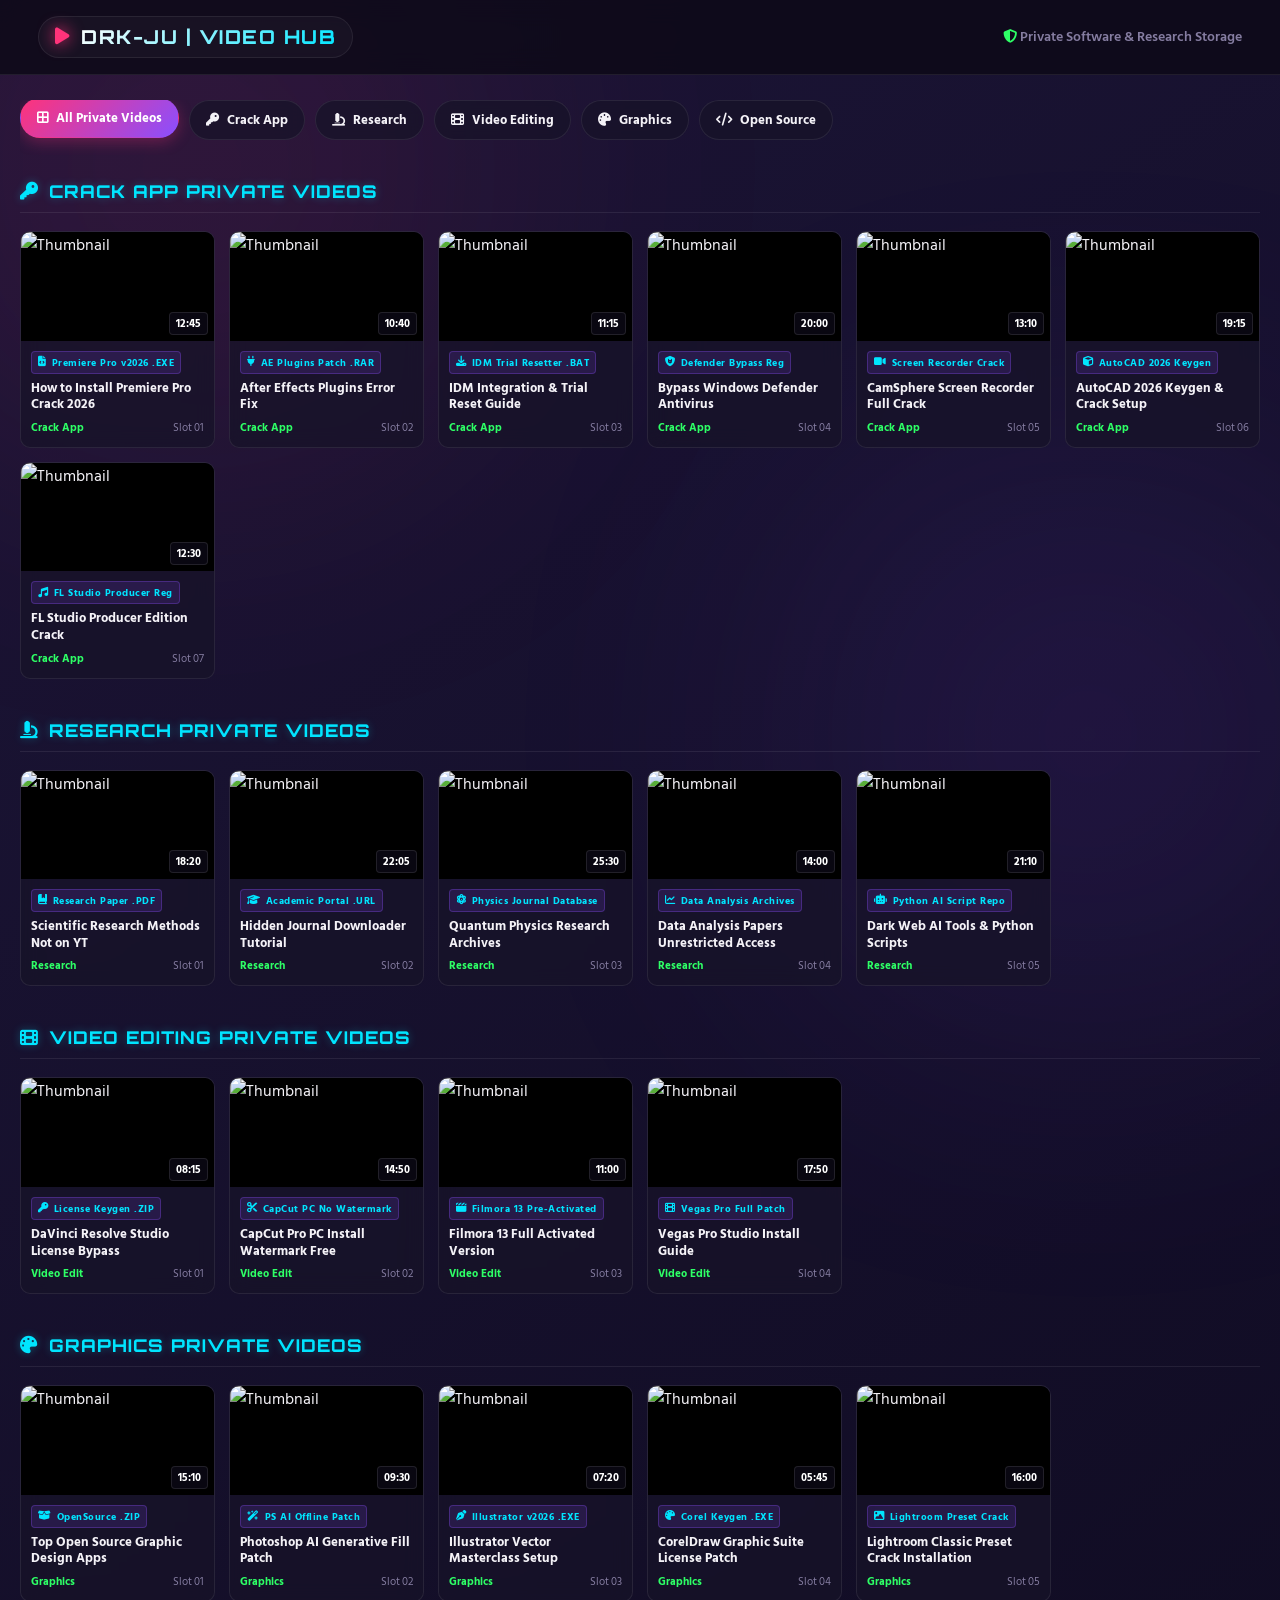
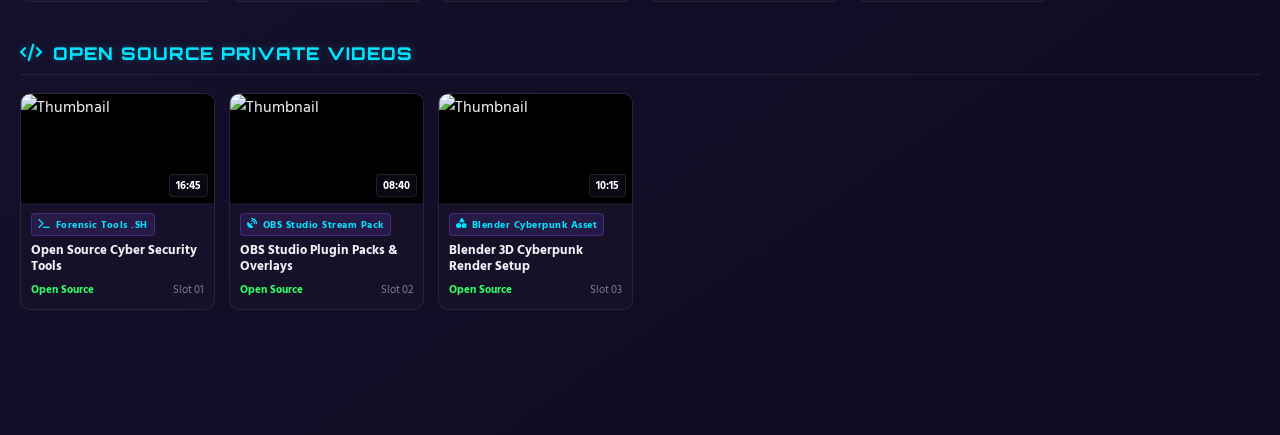
==== commit 65d45548: "updated cod" ====
--- a/video.html
+++ b/video.html
@@ -1,776 +1,923 @@
-<!DOCTYPE html>
-<html lang="bn">
-<head>
-    <meta charset="UTF-8">
-    <meta name="viewport" content="width=device-width, initial-scale=1.0">
-    <title>DRK-JU | CRACK SOFTWARE & PRIVATE HUB</title>
-    
-    <!-- FontAwesome for Cyber Icons -->
-    <link rel="stylesheet" href="https://cdnjs.cloudflare.com/ajax/libs/font-awesome/6.4.0/css/all.min.css">
-    <!-- Google Fonts -->
-    <link href="https://fonts.googleapis.com/css2?family=Orbitron:wght@500;700;800;900&family=Rajdhani:wght@600;700&family=Hind+Siliguri:wght@500;600;700&display=swap" rel="stylesheet">
-    
-    <style>
-        /* --- DESIGN SYSTEM: DARK CYBER-PURPLE --- */
-        :root {
-            --bg-base: #0b0914;           
-            --primary-hot: #ff337a;       
-            --cute-cyan: #00e5ff;         
-            --accent-purple: #8a4fff;     
-            --neon-green: #2eff66;        
-            --text-main: #f4f2f7;
-            --text-muted: #857da1;
-            --panel-bg: rgba(23, 19, 41, 0.75); 
-            --glass-border: rgba(255, 255, 255, 0.08); 
-            --radius-sm: 10px;
-            --transition: all 0.3s cubic-bezier(0.25, 0.8, 0.25, 1);
-            --bg-main-gradient-start: #1c1537;
-            --bg-main-gradient-end: #0f0b21;
-        }
-
-        * {
-            margin: 0;
-            padding: 0;
-            box-sizing: border-box;
-            font-family: 'Segoe UI', 'Hind Siliguri', system-ui, -apple-system, sans-serif;
-        }
-
-        body {
-            background: linear-gradient(145deg, var(--bg-main-gradient-start), var(--bg-main-gradient-end));
-            color: var(--text-main);
-            min-height: 100vh;
-            position: relative;
-            overflow-x: hidden;
-            display: flex;
-            flex-direction: column;
-            padding-bottom: 60px;
-        }
-
-        /* Background Ambient Glow */
-        body::before, body::after {
-            content: '';
-            position: fixed;
-            width: 40vw;
-            height: 40vw;
-            border-radius: 50%;
-            filter: blur(160px);
-            z-index: -1;
-            opacity: 0.15; 
-            pointer-events: none;
-        }
-        body::before { background: var(--primary-hot); top: -10%; left: -5%; }
-        body::after { background: var(--accent-purple); bottom: -10%; right: -5%; }
-
-        /* --- STICKY TOP HEADER --- */
-        header {
-            display: flex;
-            justify-content: space-between;
-            align-items: center;
-            padding: 16px 3%;
-            background: rgba(13, 10, 24, 0.85);
-            backdrop-filter: blur(12px);
-            -webkit-backdrop-filter: blur(12px);
-            border-bottom: 1px solid var(--glass-border);
-            position: sticky;
-            top: 0;
-            z-index: 100;
-        }
-
-        .brand-logo-link {
-            display: flex;
-            align-items: center;
-            gap: 12px;
-            text-decoration: none;
-            padding: 8px 16px;
-            border-radius: 50px;
-            background: rgba(255, 255, 255, 0.03);
-            border: 1px solid rgba(255, 255, 255, 0.08);
-            transition: var(--transition);
-        }
-
-        .brand-logo-link:hover {
-            background: rgba(138, 79, 255, 0.15);
-            border-color: var(--accent-purple);
-            box-shadow: 0 0 15px rgba(138, 79, 255, 0.4);
-            transform: translateY(-1px);
-        }
-
-        .brand-icon {
-            color: var(--primary-hot);
-            font-size: 1.2rem;
-            filter: drop-shadow(0 0 8px var(--primary-hot));
-        }
-
-        .brand-title {
-            font-family: 'Orbitron', sans-serif;
-            font-size: 1.2rem;
-            font-weight: 800;
-            letter-spacing: 1.5px;
-            background: linear-gradient(135deg, #ffffff, var(--cute-cyan));
-            -webkit-background-clip: text;
-            -webkit-text-fill-color: transparent;
-        }
-
-        .top-tagline {
-            font-size: 0.85rem;
-            color: var(--text-muted);
-            font-weight: 600;
-        }
-
-        /* --- MAIN LAYOUT & CATEGORIES --- */
-        .main-layout {
-            max-width: 1800px;
-            width: 100%;
-            margin: 0 auto;
-            padding: 25px 20px;
-            flex: 1;
-        }
-
-        /* Category Filter Buttons Row */
-        .category-filter-bar {
-            display: flex;
-            gap: 10px;
-            overflow-x: auto;
-            padding-bottom: 15px;
-            margin-bottom: 25px;
-            scrollbar-width: thin;
-            scrollbar-color: var(--accent-purple) transparent;
-        }
-
-        .cat-btn {
-            background: var(--panel-bg);
-            border: 1px solid var(--glass-border);
-            color: var(--text-main);
-            padding: 8px 16px;
-            border-radius: 30px;
-            font-size: 0.82rem;
-            font-weight: 700;
-            cursor: pointer;
-            white-space: nowrap;
-            display: flex;
-            align-items: center;
-            gap: 8px;
-            transition: var(--transition);
-            backdrop-filter: blur(8px);
-        }
-
-        .cat-btn:hover, .cat-btn.active {
-            background: linear-gradient(135deg, var(--primary-hot), var(--accent-purple));
-            border-color: transparent;
-            color: #ffffff;
-            box-shadow: 0 4px 15px rgba(255, 51, 122, 0.3);
-            transform: translateY(-2px);
-        }
-
-        .section-header {
-            display: flex;
-            align-items: center;
-            justify-content: space-between;
-            margin-bottom: 20px;
-            padding-bottom: 10px;
-            border-bottom: 1px solid var(--glass-border);
-        }
-
-        .section-title {
-            font-family: 'Orbitron', sans-serif;
-            font-size: 1.1rem;
-            font-weight: 800;
-            color: var(--cute-cyan);
-            text-transform: uppercase;
-            letter-spacing: 1px;
-            display: flex;
-            align-items: center;
-            gap: 10px;
-            text-shadow: 0 0 8px rgba(0, 229, 255, 0.3);
-        }
-
-        /* 8 COLUMNS GRID LAYOUT */
-        .video-grid-8x3 {
-            display: grid;
-            grid-template-columns: repeat(8, 1fr);
-            gap: 14px;
-        }
-
-        /* Individual Compact Video Card Item */
-        .video-card-item {
-            background: var(--panel-bg);
-            border: 1px solid var(--glass-border);
-            border-radius: var(--radius-sm);
-            overflow: hidden;
-            display: flex;
-            flex-direction: column;
-            text-decoration: none;
-            transition: var(--transition);
-            position: relative;
-            backdrop-filter: blur(10px);
-        }
-
-        .video-card-item.hide-card {
-            display: none !important;
-        }
-
-        .video-card-item:hover {
-            transform: translateY(-5px);
-            border-color: var(--accent-purple);
-            box-shadow: 0 8px 20px rgba(138, 79, 255, 0.3);
-        }
-
-        /* Video Thumbnail Box */
-        .thumb-container {
-            position: relative;
-            width: 100%;
-            aspect-ratio: 16 / 9;
-            background: #000;
-            overflow: hidden;
-        }
-
-        .thumb-container img {
-            width: 100%;
-            height: 100%;
-            object-fit: cover;
-            transition: var(--transition);
-        }
-
-        .video-card-item:hover .thumb-container img {
-            transform: scale(1.08);
-        }
-
-        /* RGB Hover Play Button Overlay */
-        .play-overlay {
-            position: absolute;
-            top: 0;
-            left: 0;
-            width: 100%;
-            height: 100%;
-            background: rgba(11, 9, 20, 0.5);
-            display: flex;
-            align-items: center;
-            justify-content: center;
-            opacity: 0;
-            transition: var(--transition);
-        }
-
-        .play-icon {
-            width: 36px;
-            height: 36px;
-            background: linear-gradient(135deg, var(--primary-hot), var(--accent-purple));
-            border-radius: 50%;
-            display: flex;
-            align-items: center;
-            justify-content: center;
-            color: #ffffff;
-            font-size: 0.9rem;
-            box-shadow: 0 0 12px rgba(255, 51, 122, 0.8);
-            transform: scale(0.8);
-            transition: var(--transition);
-        }
-
-        .video-card-item:hover .play-overlay {
-            opacity: 1;
-        }
-
-        .video-card-item:hover .play-icon {
-            transform: scale(1);
-        }
-
-        .time-badge {
-            position: absolute;
-            bottom: 6px;
-            right: 6px;
-            background: rgba(11, 9, 20, 0.85);
-            color: #ffffff;
-            font-size: 0.68rem;
-            font-weight: 700;
-            padding: 2px 6px;
-            border-radius: 4px;
-            border: 1px solid rgba(255, 255, 255, 0.1);
-        }
-
-        /* Compact Card Text Details */
-        .card-details {
-            padding: 10px;
-            display: flex;
-            flex-direction: column;
-            gap: 6px;
-            flex: 1;
-        }
-
-        /* Type Information Bar Header Badge */
-        .info-type-bar {
-            display: inline-flex;
-            align-items: center;
-            gap: 5px;
-            background: rgba(138, 79, 255, 0.15);
-            border: 1px solid rgba(138, 79, 255, 0.3);
-            color: var(--cute-cyan);
-            font-size: 0.65rem;
-            font-weight: 700;
-            padding: 2px 6px;
-            border-radius: 4px;
-            width: fit-content;
-            letter-spacing: 0.5px;
-        }
-
-        .card-title {
-            font-size: 0.80rem;
-            font-weight: 700;
-            color: var(--text-main);
-            line-height: 1.3;
-            display: -webkit-box;
-            -webkit-line-clamp: 2;
-            -webkit-box-orient: vertical;
-            overflow: hidden;
-            transition: var(--transition);
-        }
-
-        .video-card-item:hover .card-title {
-            color: var(--cute-cyan);
-        }
-
-        .card-meta {
-            font-size: 0.70rem;
-            color: var(--text-muted);
-            display: flex;
-            justify-content: space-between;
-            align-items: center;
-            margin-top: auto;
-        }
-
-        .category-tag {
-            color: var(--neon-green);
-            font-weight: 700;
-        }
-
-        /* --- RESPONSIVE BREAKPOINTS --- */
-        @media (max-width: 1600px) { .video-grid-8x3 { grid-template-columns: repeat(6, 1fr); } }
-        @media (max-width: 1250px) { .video-grid-8x3 { grid-template-columns: repeat(4, 1fr); } }
-        @media (max-width: 850px) { 
-            .video-grid-8x3 { grid-template-columns: repeat(2, 1fr); }
-            header { flex-direction: column; gap: 8px; text-align: center; }
-        }
-        @media (max-width: 480px) { .video-grid-8x3 { grid-template-columns: 1fr; } }
-    </style>
-</head>
-<body>
-
-    <!-- STICKY HEADER WITH TOGETHER CLICKABLE LOGO TO INDEX.HTML -->
-    <header>
-        <a href="index.html" class="brand-logo-link" title="Click to Return Home">
-            <i class="fa-solid fa-play brand-icon"></i>
-            <span class="brand-title">DRK-JU | VIDEO HUB</span>
-        </a>
-        <div class="top-tagline"><i class="fa-solid fa-shield-halved" style="color: var(--neon-green);"></i> Private Software & Research Storage</div>
-    </header>
-
-    <!-- MAIN CONTAINER -->
-    <main class="main-layout">
-        
-        <!-- CATEGORY FILTERS ROW WITH WORKING DATA-CATEGORY ATTRIBUTES -->
-        <div class="category-filter-bar">
-            <button class="cat-btn active" data-category="all"><i class="fa-solid fa-border-all"></i> All Private Videos</button>
-            <button class="cat-btn" data-category="Crack App"><i class="fa-solid fa-key"></i> How to Install Crack Software</button>
-            <button class="cat-btn" data-category="Research"><i class="fa-solid fa-microscope"></i> Scientific Research (Unlisted)</button>
-            <button class="cat-btn" data-category="Video Edit"><i class="fa-solid fa-film"></i> Video Editing Software</button>
-            <button class="cat-btn" data-category="Open Source"><i class="fa-solid fa-code"></i> Open Source Tools</button>
-            <button class="cat-btn" data-category="Graphics"><i class="fa-solid fa-palette"></i> Graphic Design Apps</button>
-        </div>
-
-        <div class="section-header">
-            <div class="section-title" id="filter-title">
-                <i class="fa-solid fa-lock"></i> All Private Videos
-            </div>
-        </div>
-
-        <!-- 8 COLUMNS GRID STRUCTURE -->
-        <div class="video-grid-8x3">
-
-            <!-- ========================================================= -->
-            <!-- ROW 1 : ITEMS 1 TO 8                                       -->
-            <!-- ========================================================= -->
-
-            <!-- ITEM 01 -->
-            <a href="me/windows.html" target="_blank" class="video-card-item" data-category="Crack App">
-                <div class="thumb-container">
-                    <img src="https://picsum.photos/400/225?random=1" alt="Thumbnail">
-                    <div class="play-overlay"><div class="play-icon"><i class="fa-solid fa-play"></i></div></div>
-                    <span class="time-badge">12:45</span>
-                </div>
-                <div class="card-details">
-                    <div class="info-type-bar"><i class="fa-solid fa-file-code"></i> Premiere Pro v2026 .EXE</div>
-                    <h4 class="card-title">How to Install Premiere Pro Crack 2026</h4>
-                    <div class="card-meta"><span class="category-tag">Crack App</span><span>Slot 01</span></div>
-                </div>
-            </a>
-
-            <!-- ITEM 02 -->
-            <a href="#" target="_blank" class="video-card-item" data-category="Research">
-                <div class="thumb-container">
-                    <img src="https://picsum.photos/400/225?random=2" alt="Thumbnail">
-                    <div class="play-overlay"><div class="play-icon"><i class="fa-solid fa-play"></i></div></div>
-                    <span class="time-badge">18:20</span>
-                </div>
-                <div class="card-details">
-                    <div class="info-type-bar"><i class="fa-solid fa-book-bookmark"></i> Research Paper .PDF</div>
-                    <h4 class="card-title">Scientific Research Methods Not on YT</h4>
-                    <div class="card-meta"><span class="category-tag">Research</span><span>Slot 02</span></div>
-                </div>
-            </a>
-
-            <!-- ITEM 03 -->
-            <a href="#" target="_blank" class="video-card-item" data-category="Video Edit">
-                <div class="thumb-container">
-                    <img src="https://picsum.photos/400/225?random=3" alt="Thumbnail">
-                    <div class="play-overlay"><div class="play-icon"><i class="fa-solid fa-play"></i></div></div>
-                    <span class="time-badge">08:15</span>
-                </div>
-                <div class="card-details">
-                    <div class="info-type-bar"><i class="fa-solid fa-key"></i> License Keygen .ZIP</div>
-                    <h4 class="card-title">DaVinci Resolve Studio License Bypass</h4>
-                    <div class="card-meta"><span class="category-tag">Video Edit</span><span>Slot 03</span></div>
-                </div>
-            </a>
-
-            <!-- ITEM 04 -->
-            <a href="#" target="_blank" class="video-card-item" data-category="Graphics">
-                <div class="thumb-container">
-                    <img src="https://picsum.photos/400/225?random=4" alt="Thumbnail">
-                    <div class="play-overlay"><div class="play-icon"><i class="fa-solid fa-play"></i></div></div>
-                    <span class="time-badge">15:10</span>
-                </div>
-                <div class="card-details">
-                    <div class="info-type-bar"><i class="fa-solid fa-box-open"></i> OpenSource .ZIP</div>
-                    <h4 class="card-title">Top Open Source Graphic Design Apps</h4>
-                    <div class="card-meta"><span class="category-tag">Graphics</span><span>Slot 04</span></div>
-                </div>
-            </a>
-
-            <!-- ITEM 05 -->
-            <a href="#" target="_blank" class="video-card-item" data-category="Crack App">
-                <div class="thumb-container">
-                    <img src="https://picsum.photos/400/225?random=5" alt="Thumbnail">
-                    <div class="play-overlay"><div class="play-icon"><i class="fa-solid fa-play"></i></div></div>
-                    <span class="time-badge">10:40</span>
-                </div>
-                <div class="card-details">
-                    <div class="info-type-bar"><i class="fa-solid fa-plug"></i> AE Plugins Patch .RAR</div>
-                    <h4 class="card-title">After Effects Plugins Error Fix</h4>
-                    <div class="card-meta"><span class="category-tag">Crack App</span><span>Slot 05</span></div>
-                </div>
-            </a>
-
-            <!-- ITEM 06 -->
-            <a href="#" target="_blank" class="video-card-item" data-category="Research">
-                <div class="thumb-container">
-                    <img src="https://picsum.photos/400/225?random=6" alt="Thumbnail">
-                    <div class="play-overlay"><div class="play-icon"><i class="fa-solid fa-play"></i></div></div>
-                    <span class="time-badge">22:05</span>
-                </div>
-                <div class="card-details">
-                    <div class="info-type-bar"><i class="fa-solid fa-graduation-cap"></i> Academic Portal .URL</div>
-                    <h4 class="card-title">Hidden Journal Downloader Tutorial</h4>
-                    <div class="card-meta"><span class="category-tag">Research</span><span>Slot 06</span></div>
-                </div>
-            </a>
-
-            <!-- ITEM 07 -->
-            <a href="#" target="_blank" class="video-card-item" data-category="Video Edit">
-                <div class="thumb-container">
-                    <img src="https://picsum.photos/400/225?random=7" alt="Thumbnail">
-                    <div class="play-overlay"><div class="play-icon"><i class="fa-solid fa-play"></i></div></div>
-                    <span class="time-badge">14:50</span>
-                </div>
-                <div class="card-details">
-                    <div class="info-type-bar"><i class="fa-solid fa-scissors"></i> CapCut PC No Watermark</div>
-                    <h4 class="card-title">CapCut Pro PC Install Watermark Free</h4>
-                    <div class="card-meta"><span class="category-tag">Video Edit</span><span>Slot 07</span></div>
-                </div>
-            </a>
-
-            <!-- ITEM 08 -->
-            <a href="#" target="_blank" class="video-card-item" data-category="Graphics">
-                <div class="thumb-container">
-                    <img src="https://picsum.photos/400/225?random=8" alt="Thumbnail">
-                    <div class="play-overlay"><div class="play-icon"><i class="fa-solid fa-play"></i></div></div>
-                    <span class="time-badge">09:30</span>
-                </div>
-                <div class="card-details">
-                    <div class="info-type-bar"><i class="fa-solid fa-wand-magic-sparkles"></i> PS AI Offline Patch</div>
-                    <h4 class="card-title">Photoshop AI Generative Fill Patch</h4>
-                    <div class="card-meta"><span class="category-tag">Graphics</span><span>Slot 08</span></div>
-                </div>
-            </a>
-
-
-            <!-- ========================================================= -->
-            <!-- ROW 2 : ITEMS 9 TO 16                                      -->
-            <!-- ========================================================= -->
-
-            <!-- ITEM 09 -->
-            <a href="#" target="_blank" class="video-card-item" data-category="Crack App">
-                <div class="thumb-container">
-                    <img src="https://picsum.photos/400/225?random=9" alt="Thumbnail">
-                    <div class="play-overlay"><div class="play-icon"><i class="fa-solid fa-play"></i></div></div>
-                    <span class="time-badge">11:15</span>
-                </div>
-                <div class="card-details">
-                    <div class="info-type-bar"><i class="fa-solid fa-download"></i> IDM Trial Resetter .BAT</div>
-                    <h4 class="card-title">IDM Integration & Trial Reset Guide</h4>
-                    <div class="card-meta"><span class="category-tag">Crack App</span><span>Slot 09</span></div>
-                </div>
-            </a>
-
-            <!-- ITEM 10 -->
-            <a href="#" target="_blank" class="video-card-item" data-category="Open Source">
-                <div class="thumb-container">
-                    <img src="https://picsum.photos/400/225?random=10" alt="Thumbnail">
-                    <div class="play-overlay"><div class="play-icon"><i class="fa-solid fa-play"></i></div></div>
-                    <span class="time-badge">16:45</span>
-                </div>
-                <div class="card-details">
-                    <div class="info-type-bar"><i class="fa-solid fa-terminal"></i> Forensic Tools .SH</div>
-                    <h4 class="card-title">Open Source Cyber Security Tools</h4>
-                    <div class="card-meta"><span class="category-tag">Open Source</span><span>Slot 10</span></div>
-                </div>
-            </a>
-
-            <!-- ITEM 11 -->
-            <a href="#" target="_blank" class="video-card-item" data-category="Graphics">
-                <div class="thumb-container">
-                    <img src="https://picsum.photos/400/225?random=11" alt="Thumbnail">
-                    <div class="play-overlay"><div class="play-icon"><i class="fa-solid fa-play"></i></div></div>
-                    <span class="time-badge">07:20</span>
-                </div>
-                <div class="card-details">
-                    <div class="info-type-bar"><i class="fa-solid fa-pen-nib"></i> Illustrator v2026 .EXE</div>
-                    <h4 class="card-title">Illustrator Vector Masterclass Setup</h4>
-                    <div class="card-meta"><span class="category-tag">Graphics</span><span>Slot 11</span></div>
-                </div>
-            </a>
-
-            <!-- ITEM 12 -->
-            <a href="#" target="_blank" class="video-card-item" data-category="Crack App">
-                <div class="thumb-container">
-                    <img src="https://picsum.photos/400/225?random=12" alt="Thumbnail">
-                    <div class="play-overlay"><div class="play-icon"><i class="fa-solid fa-play"></i></div></div>
-                    <span class="time-badge">20:00</span>
-                </div>
-                <div class="card-details">
-                    <div class="info-type-bar"><i class="fa-solid fa-shield-cat"></i> Defender Bypass Reg</div>
-                    <h4 class="card-title">Bypass Windows Defender Antivirus</h4>
-                    <div class="card-meta"><span class="category-tag">Crack App</span><span>Slot 12</span></div>
-                </div>
-            </a>
-
-            <!-- ITEM 13 -->
-            <a href="#" target="_blank" class="video-card-item" data-category="Crack App">
-                <div class="thumb-container">
-                    <img src="https://picsum.photos/400/225?random=13" alt="Thumbnail">
-                    <div class="play-overlay"><div class="play-icon"><i class="fa-solid fa-play"></i></div></div>
-                    <span class="time-badge">13:10</span>
-                </div>
-                <div class="card-details">
-                    <div class="info-type-bar"><i class="fa-solid fa-video"></i> Screen Recorder Crack</div>
-                    <h4 class="card-title">CamSphere Screen Recorder Full Crack</h4>
-                    <div class="card-meta"><span class="category-tag">Crack App</span><span>Slot 13</span></div>
-                </div>
-            </a>
-
-            <!-- ITEM 14 -->
-            <a href="#" target="_blank" class="video-card-item" data-category="Research">
-                <div class="thumb-container">
-                    <img src="https://picsum.photos/400/225?random=14" alt="Thumbnail">
-                    <div class="play-overlay"><div class="play-icon"><i class="fa-solid fa-play"></i></div></div>
-                    <span class="time-badge">25:30</span>
-                </div>
-                <div class="card-details">
-                    <div class="info-type-bar"><i class="fa-solid fa-atom"></i> Physics Journal Database</div>
-                    <h4 class="card-title">Quantum Physics Research Archives</h4>
-                    <div class="card-meta"><span class="category-tag">Research</span><span>Slot 14</span></div>
-                </div>
-            </a>
-
-            <!-- ITEM 15 -->
-            <a href="#" target="_blank" class="video-card-item" data-category="Video Edit">
-                <div class="thumb-container">
-                    <img src="https://picsum.photos/400/225?random=15" alt="Thumbnail">
-                    <div class="play-overlay"><div class="play-icon"><i class="fa-solid fa-play"></i></div></div>
-                    <span class="time-badge">11:00</span>
-                </div>
-                <div class="card-details">
-                    <div class="info-type-bar"><i class="fa-solid fa-clapperboard"></i> Filmora 13 Pre-Activated</div>
-                    <h4 class="card-title">Filmora 13 Full Activated Version</h4>
-                    <div class="card-meta"><span class="category-tag">Video Edit</span><span>Slot 15</span></div>
-                </div>
-            </a>
-
-            <!-- ITEM 16 -->
-            <a href="#" target="_blank" class="video-card-item" data-category="Graphics">
-                <div class="thumb-container">
-                    <img src="https://picsum.photos/400/225?random=16" alt="Thumbnail">
-                    <div class="play-overlay"><div class="play-icon"><i class="fa-solid fa-play"></i></div></div>
-                    <span class="time-badge">05:45</span>
-                </div>
-                <div class="card-details">
-                    <div class="info-type-bar"><i class="fa-solid fa-palette"></i> Corel Keygen .EXE</div>
-                    <h4 class="card-title">CorelDraw Graphic Suite License Patch</h4>
-                    <div class="card-meta"><span class="category-tag">Graphics</span><span>Slot 16</span></div>
-                </div>
-            </a>
-
-
-            <!-- ========================================================= -->
-            <!-- ROW 3 : ITEMS 17 TO 24                                     -->
-            <!-- ========================================================= -->
-
-            <!-- ITEM 17 -->
-            <a href="#" target="_blank" class="video-card-item" data-category="Crack App">
-                <div class="thumb-container">
-                    <img src="https://picsum.photos/400/225?random=17" alt="Thumbnail">
-                    <div class="play-overlay"><div class="play-icon"><i class="fa-solid fa-play"></i></div></div>
-                    <span class="time-badge">19:15</span>
-                </div>
-                <div class="card-details">
-                    <div class="info-type-bar"><i class="fa-solid fa-cube"></i> AutoCAD 2026 Keygen</div>
-                    <h4 class="card-title">AutoCAD 2026 Keygen & Crack Setup</h4>
-                    <div class="card-meta"><span class="category-tag">Crack App</span><span>Slot 17</span></div>
-                </div>
-            </a>
-
-            <!-- ITEM 18 -->
-            <a href="#" target="_blank" class="video-card-item" data-category="Research">
-                <div class="thumb-container">
-                    <img src="https://picsum.photos/400/225?random=18" alt="Thumbnail">
-                    <div class="play-overlay"><div class="play-icon"><i class="fa-solid fa-play"></i></div></div>
-                    <span class="time-badge">14:00</span>
-                </div>
-                <div class="card-details">
-                    <div class="info-type-bar"><i class="fa-solid fa-chart-line"></i> Data Analysis Archives</div>
-                    <h4 class="card-title">Data Analysis Papers Unrestricted Access</h4>
-                    <div class="card-meta"><span class="category-tag">Research</span><span>Slot 18</span></div>
-                </div>
-            </a>
-
-            <!-- ITEM 19 -->
-            <a href="#" target="_blank" class="video-card-item" data-category="Video Edit">
-                <div class="thumb-container">
-                    <img src="https://picsum.photos/400/225?random=19" alt="Thumbnail">
-                    <div class="play-overlay"><div class="play-icon"><i class="fa-solid fa-play"></i></div></div>
-                    <span class="time-badge">17:50</span>
-                </div>
-                <div class="card-details">
-                    <div class="info-type-bar"><i class="fa-solid fa-film"></i> Vegas Pro Full Patch</div>
-                    <h4 class="card-title">Vegas Pro Studio Install Guide</h4>
-                    <div class="card-meta"><span class="category-tag">Video Edit</span><span>Slot 19</span></div>
-                </div>
-            </a>
-
-            <!-- ITEM 20 -->
-            <a href="#" target="_blank" class="video-card-item" data-category="Open Source">
-                <div class="thumb-container">
-                    <img src="https://picsum.photos/400/225?random=20" alt="Thumbnail">
-                    <div class="play-overlay"><div class="play-icon"><i class="fa-solid fa-play"></i></div></div>
-                    <span class="time-badge">08:40</span>
-                </div>
-                <div class="card-details">
-                    <div class="info-type-bar"><i class="fa-solid fa-satellite-dish"></i> OBS Studio Stream Pack</div>
-                    <h4 class="card-title">OBS Studio Plugin Packs & Overlays</h4>
-                    <div class="card-meta"><span class="category-tag">Open Source</span><span>Slot 20</span></div>
-                </div>
-            </a>
-
-            <!-- ITEM 21 -->
-            <a href="#" target="_blank" class="video-card-item" data-category="Crack App">
-                <div class="thumb-container">
-                    <img src="https://picsum.photos/400/225?random=21" alt="Thumbnail">
-                    <div class="play-overlay"><div class="play-icon"><i class="fa-solid fa-play"></i></div></div>
-                    <span class="time-badge">12:30</span>
-                </div>
-                <div class="card-details">
-                    <div class="info-type-bar"><i class="fa-solid fa-music"></i> FL Studio Producer Reg</div>
-                    <h4 class="card-title">FL Studio Producer Edition Crack</h4>
-                    <div class="card-meta"><span class="category-tag">Crack App</span><span>Slot 21</span></div>
-                </div>
-            </a>
-
-            <!-- ITEM 22 -->
-            <a href="#" target="_blank" class="video-card-item" data-category="Research">
-                <div class="thumb-container">
-                    <img src="https://picsum.photos/400/225?random=22" alt="Thumbnail">
-                    <div class="play-overlay"><div class="play-icon"><i class="fa-solid fa-play"></i></div></div>
-                    <span class="time-badge">21:10</span>
-                </div>
-                <div class="card-details">
-                    <div class="info-type-bar"><i class="fa-solid fa-robot"></i> Python AI Script Repo</div>
-                    <h4 class="card-title">Dark Web AI Tools & Python Scripts</h4>
-                    <div class="card-meta"><span class="category-tag">Research</span><span>Slot 22</span></div>
-                </div>
-            </a>
-
-            <!-- ITEM 23 -->
-            <a href="#" target="_blank" class="video-card-item" data-category="Open Source">
-                <div class="thumb-container">
-                    <img src="https://picsum.photos/400/225?random=23" alt="Thumbnail">
-                    <div class="play-overlay"><div class="play-icon"><i class="fa-solid fa-play"></i></div></div>
-                    <span class="time-badge">10:15</span>
-                </div>
-                <div class="card-details">
-                    <div class="info-type-bar"><i class="fa-solid fa-shapes"></i> Blender Cyberpunk Asset</div>
-                    <h4 class="card-title">Blender 3D Cyberpunk Render Setup</h4>
-                    <div class="card-meta"><span class="category-tag">Open Source</span><span>Slot 23</span></div>
-                </div>
-            </a>
-
-            <!-- ITEM 24 -->
-            <a href="#" target="_blank" class="video-card-item" data-category="Graphics">
-                <div class="thumb-container">
-                    <img src="https://picsum.photos/400/225?random=24" alt="Thumbnail">
-                    <div class="play-overlay"><div class="play-icon"><i class="fa-solid fa-play"></i></div></div>
-                    <span class="time-badge">16:00</span>
-                </div>
-                <div class="card-details">
-                    <div class="info-type-bar"><i class="fa-solid fa-image"></i> Lightroom Preset Crack</div>
-                    <h4 class="card-title">Lightroom Classic Preset Crack Installation</h4>
-                    <div class="card-meta"><span class="category-tag">Graphics</span><span>Slot 24</span></div>
-                </div>
-            </a>
-
-        </div>
-
-    </main>
-
-    <!-- CATEGORY FILTER JAVASCRIPT -->
-    <script>
-        document.addEventListener('DOMContentLoaded', () => {
-            const filterBtns = document.querySelectorAll('.cat-btn');
-            const videoCards = document.querySelectorAll('.video-card-item');
-            const filterTitle = document.getElementById('filter-title');
-
-            filterBtns.forEach(btn => {
-                btn.addEventListener('click', () => {
-                    // Remove active class from all buttons
-                    filterBtns.forEach(b => b.classList.remove('active'));
-                    // Add active class to clicked button
-                    btn.classList.add('active');
-
-                    const selectedCategory = btn.getAttribute('data-category');
-                    const categoryText = btn.textContent.trim();
-
-                    // Update Title Text dynamically
-                    filterTitle.innerHTML = `<i class="fa-solid fa-filter"></i> ${categoryText}`;
-
-                    // Filter Videos
-                    videoCards.forEach(card => {
-                        const cardCategory = card.getAttribute('data-category');
-
-                        if (selectedCategory === 'all' || cardCategory === selectedCategory) {
-                            card.classList.remove('hide-card');
-                        } else {
-                            card.classList.add('hide-card');
-                        }
-                    });
-                });
-            });
-        });
-    </script>
-</body>
+<!DOCTYPE html>
+<html lang="bn">
+<head>
+    <meta charset="UTF-8">
+    <meta name="viewport" content="width=device-width, initial-scale=1.0">
+    <title>DRK-JU | CRACK SOFTWARE & PRIVATE HUB</title>
+    
+    <!-- FontAwesome for Cyber Icons -->
+    <link rel="stylesheet" href="https://cdnjs.cloudflare.com/ajax/libs/font-awesome/6.4.0/css/all.min.css">
+    <!-- Google Fonts -->
+    <link href="https://fonts.googleapis.com/css2?family=Orbitron:wght@500;700;800;900&family=Rajdhani:wght@600;700&family=Hind+Siliguri:wght@500;600;700&display=swap" rel="stylesheet">
+    
+    <style>
+        /* --- DESIGN SYSTEM: DARK CYBER-PURPLE --- */
+        :root {
+            --bg-base: #0b0914;           
+            --primary-hot: #ff337a;       
+            --cute-cyan: #00e5ff;         
+            --accent-purple: #8a4fff;     
+            --neon-green: #2eff66;        
+            --text-main: #f4f2f7;
+            --text-muted: #857da1;
+            --panel-bg: rgba(23, 19, 41, 0.75); 
+            --glass-border: rgba(255, 255, 255, 0.08); 
+            --radius-sm: 10px;
+            --transition: all 0.3s cubic-bezier(0.25, 0.8, 0.25, 1);
+            --bg-main-gradient-start: #1c1537;
+            --bg-main-gradient-end: #0f0b21;
+        }
+
+        * {
+            margin: 0;
+            padding: 0;
+            box-sizing: border-box;
+            font-family: 'Segoe UI', 'Hind Siliguri', system-ui, -apple-system, sans-serif;
+        }
+
+        body {
+            background: linear-gradient(145deg, var(--bg-main-gradient-start), var(--bg-main-gradient-end));
+            color: var(--text-main);
+            min-height: 100vh;
+            position: relative;
+            overflow-x: hidden;
+            display: flex;
+            flex-direction: column;
+            padding-bottom: 60px;
+        }
+
+        /* Background Ambient Glow */
+        body::before, body::after {
+            content: '';
+            position: fixed;
+            width: 40vw;
+            height: 40vw;
+            border-radius: 50%;
+            filter: blur(160px);
+            z-index: -1;
+            opacity: 0.15; 
+            pointer-events: none;
+        }
+        body::before { background: var(--primary-hot); top: -10%; left: -5%; }
+        body::after { background: var(--accent-purple); bottom: -10%; right: -5%; }
+
+        /* --- STICKY TOP HEADER --- */
+        header {
+            display: flex;
+            justify-content: space-between;
+            align-items: center;
+            padding: 16px 3%;
+            background: rgba(13, 10, 24, 0.85);
+            backdrop-filter: blur(12px);
+            -webkit-backdrop-filter: blur(12px);
+            border-bottom: 1px solid var(--glass-border);
+            position: sticky;
+            top: 0;
+            z-index: 100;
+        }
+
+        .brand-logo-link {
+            display: flex;
+            align-items: center;
+            gap: 12px;
+            text-decoration: none;
+            padding: 8px 16px;
+            border-radius: 50px;
+            background: rgba(255, 255, 255, 0.03);
+            border: 1px solid rgba(255, 255, 255, 0.08);
+            transition: var(--transition);
+        }
+
+        .brand-logo-link:hover {
+            background: rgba(138, 79, 255, 0.15);
+            border-color: var(--accent-purple);
+            box-shadow: 0 0 15px rgba(138, 79, 255, 0.4);
+            transform: translateY(-1px);
+        }
+
+        .brand-icon {
+            color: var(--primary-hot);
+            font-size: 1.2rem;
+            filter: drop-shadow(0 0 8px var(--primary-hot));
+        }
+
+        .brand-title {
+            font-family: 'Orbitron', sans-serif;
+            font-size: 1.2rem;
+            font-weight: 800;
+            letter-spacing: 1.5px;
+            background: linear-gradient(135deg, #ffffff, var(--cute-cyan));
+            -webkit-background-clip: text;
+            -webkit-text-fill-color: transparent;
+        }
+
+        .top-tagline {
+            font-size: 0.85rem;
+            color: var(--text-muted);
+            font-weight: 600;
+        }
+
+        /* --- MAIN LAYOUT & SECTIONS --- */
+        .main-layout {
+            max-width: 1800px;
+            width: 100%;
+            margin: 0 auto;
+            padding: 25px 20px;
+            flex: 1;
+        }
+
+        /* Category Filter Buttons Row */
+        .category-filter-bar {
+            display: flex;
+            gap: 10px;
+            overflow-x: auto;
+            padding-bottom: 15px;
+            margin-bottom: 25px;
+            scrollbar-width: thin;
+            scrollbar-color: var(--accent-purple) transparent;
+        }
+
+        .cat-btn {
+            background: var(--panel-bg);
+            border: 1px solid var(--glass-border);
+            color: var(--text-main);
+            padding: 8px 16px;
+            border-radius: 30px;
+            font-size: 0.82rem;
+            font-weight: 700;
+            cursor: pointer;
+            white-space: nowrap;
+            display: flex;
+            align-items: center;
+            gap: 8px;
+            transition: var(--transition);
+            backdrop-filter: blur(8px);
+        }
+
+        .cat-btn:hover, .cat-btn.active {
+            background: linear-gradient(135deg, var(--primary-hot), var(--accent-purple));
+            border-color: transparent;
+            color: #ffffff;
+            box-shadow: 0 4px 15px rgba(255, 51, 122, 0.3);
+            transform: translateY(-2px);
+        }
+
+        /* LAYER SECTIONS */
+        .layer-section {
+            margin-bottom: 40px;
+        }
+
+        .layer-section.hide-section {
+            display: none !important;
+        }
+
+        .section-header {
+            display: flex;
+            align-items: center;
+            justify-content: space-between;
+            margin-bottom: 18px;
+            padding-bottom: 10px;
+            border-bottom: 1px solid var(--glass-border);
+        }
+
+        .section-title {
+            font-family: 'Orbitron', sans-serif;
+            font-size: 1.1rem;
+            font-weight: 800;
+            color: var(--cute-cyan);
+            text-transform: uppercase;
+            letter-spacing: 1px;
+            display: flex;
+            align-items: center;
+            gap: 10px;
+            text-shadow: 0 0 8px rgba(0, 229, 255, 0.3);
+        }
+
+        /* 8 COLUMNS GRID LAYOUT */
+        .video-grid-8x3 {
+            display: grid;
+            grid-template-columns: repeat(8, 1fr);
+            gap: 14px;
+        }
+
+        /* Individual Compact Video Card Item */
+        .video-card-item {
+            background: var(--panel-bg);
+            border: 1px solid var(--glass-border);
+            border-radius: var(--radius-sm);
+            overflow: hidden;
+            display: flex;
+            flex-direction: column;
+            text-decoration: none;
+            transition: var(--transition);
+            position: relative;
+            backdrop-filter: blur(10px);
+            cursor: pointer;
+        }
+
+        .video-card-item:hover {
+            transform: translateY(-5px);
+            border-color: var(--accent-purple);
+            box-shadow: 0 8px 20px rgba(138, 79, 255, 0.3);
+        }
+
+        /* Video Thumbnail Box */
+        .thumb-container {
+            position: relative;
+            width: 100%;
+            aspect-ratio: 16 / 9;
+            background: #000;
+            overflow: hidden;
+        }
+
+        .thumb-container img {
+            width: 100%;
+            height: 100%;
+            object-fit: cover;
+            transition: var(--transition);
+        }
+
+        .video-card-item:hover .thumb-container img {
+            transform: scale(1.08);
+        }
+
+        /* RGB Hover Play Button Overlay */
+        .play-overlay {
+            position: absolute;
+            top: 0;
+            left: 0;
+            width: 100%;
+            height: 100%;
+            background: rgba(11, 9, 20, 0.5);
+            display: flex;
+            align-items: center;
+            justify-content: center;
+            opacity: 0;
+            transition: var(--transition);
+        }
+
+        .play-icon {
+            width: 36px;
+            height: 36px;
+            background: linear-gradient(135deg, var(--primary-hot), var(--accent-purple));
+            border-radius: 50%;
+            display: flex;
+            align-items: center;
+            justify-content: center;
+            color: #ffffff;
+            font-size: 0.9rem;
+            box-shadow: 0 0 12px rgba(255, 51, 122, 0.8);
+            transform: scale(0.8);
+            transition: var(--transition);
+        }
+
+        .video-card-item:hover .play-overlay {
+            opacity: 1;
+        }
+
+        .video-card-item:hover .play-icon {
+            transform: scale(1);
+        }
+
+        .time-badge {
+            position: absolute;
+            bottom: 6px;
+            right: 6px;
+            background: rgba(11, 9, 20, 0.85);
+            color: #ffffff;
+            font-size: 0.68rem;
+            font-weight: 700;
+            padding: 2px 6px;
+            border-radius: 4px;
+            border: 1px solid rgba(255, 255, 255, 0.1);
+        }
+
+        /* Compact Card Text Details */
+        .card-details {
+            padding: 10px;
+            display: flex;
+            flex-direction: column;
+            gap: 6px;
+            flex: 1;
+        }
+
+        /* Type Information Bar Header Badge */
+        .info-type-bar {
+            display: inline-flex;
+            align-items: center;
+            gap: 5px;
+            background: rgba(138, 79, 255, 0.15);
+            border: 1px solid rgba(138, 79, 255, 0.3);
+            color: var(--cute-cyan);
+            font-size: 0.65rem;
+            font-weight: 700;
+            padding: 2px 6px;
+            border-radius: 4px;
+            width: fit-content;
+            letter-spacing: 0.5px;
+        }
+
+        .card-title {
+            font-size: 0.80rem;
+            font-weight: 700;
+            color: var(--text-main);
+            line-height: 1.3;
+            display: -webkit-box;
+            -webkit-line-clamp: 2;
+            -webkit-box-orient: vertical;
+            overflow: hidden;
+            transition: var(--transition);
+        }
+
+        .video-card-item:hover .card-title {
+            color: var(--cute-cyan);
+        }
+
+        .card-meta {
+            font-size: 0.70rem;
+            color: var(--text-muted);
+            display: flex;
+            justify-content: space-between;
+            align-items: center;
+            margin-top: auto;
+        }
+
+        .category-tag {
+            color: var(--neon-green);
+            font-weight: 700;
+        }
+
+        /* --- VIDEO MODAL POPUP (CYBER STYLE) --- */
+        .video-modal-overlay {
+            position: fixed;
+            top: 0;
+            left: 0;
+            width: 100vw;
+            height: 100vh;
+            background: rgba(8, 6, 15, 0.9);
+            backdrop-filter: blur(15px);
+            z-index: 1000;
+            display: flex;
+            align-items: center;
+            justify-content: center;
+            opacity: 0;
+            pointer-events: none;
+            transition: var(--transition);
+        }
+
+        .video-modal-overlay.active {
+            opacity: 1;
+            pointer-events: auto;
+        }
+
+        .video-modal-container {
+            width: 90%;
+            max-width: 900px;
+            background: var(--panel-bg);
+            border: 1px solid var(--accent-purple);
+            box-shadow: 0 0 30px rgba(138, 79, 255, 0.4);
+            border-radius: 12px;
+            overflow: hidden;
+            display: flex;
+            flex-direction: column;
+            transform: scale(0.9);
+            transition: var(--transition);
+        }
+
+        .video-modal-overlay.active .video-modal-container {
+            transform: scale(1);
+        }
+
+        .modal-header {
+            padding: 12px 20px;
+            display: flex;
+            justify-content: space-between;
+            align-items: center;
+            background: rgba(13, 10, 24, 0.95);
+            border-bottom: 1px solid var(--glass-border);
+        }
+
+        .modal-title {
+            font-size: 0.95rem;
+            font-weight: 700;
+            color: var(--cute-cyan);
+        }
+
+        .close-btn {
+            background: transparent;
+            border: none;
+            color: var(--text-muted);
+            font-size: 1.2rem;
+            cursor: pointer;
+            transition: var(--transition);
+        }
+
+        .close-btn:hover {
+            color: var(--primary-hot);
+            transform: scale(1.1);
+        }
+
+        .player-wrapper {
+            width: 100%;
+            aspect-ratio: 16 / 9;
+            background: #000;
+            position: relative;
+        }
+
+        .player-wrapper video {
+            width: 100%;
+            height: 100%;
+            border: none;
+        }
+
+        /* --- RESPONSIVE BREAKPOINTS --- */
+        @media (max-width: 1600px) { .video-grid-8x3 { grid-template-columns: repeat(6, 1fr); } }
+        @media (max-width: 1250px) { .video-grid-8x3 { grid-template-columns: repeat(4, 1fr); } }
+        @media (max-width: 850px) { 
+            .video-grid-8x3 { grid-template-columns: repeat(2, 1fr); }
+            header { flex-direction: column; gap: 8px; text-align: center; }
+        }
+        @media (max-width: 480px) { .video-grid-8x3 { grid-template-columns: 1fr; } }
+    </style>
+</head>
+<body>
+
+    <!-- STICKY HEADER -->
+    <header>
+        <a href="index.html" class="brand-logo-link" title="Click to Return Home">
+            <i class="fa-solid fa-play brand-icon"></i>
+            <span class="brand-title">DRK-JU | VIDEO HUB</span>
+        </a>
+        <div class="top-tagline"><i class="fa-solid fa-shield-halved" style="color: var(--neon-green);"></i> Private Software & Research Storage</div>
+    </header>
+
+    <!-- MAIN CONTAINER -->
+    <main class="main-layout">
+        
+        <!-- CATEGORY FILTERS ROW -->
+        <div class="category-filter-bar">
+            <button class="cat-btn active" data-category="all"><i class="fa-solid fa-border-all"></i> All Private Videos</button>
+            <button class="cat-btn" data-category="Crack App"><i class="fa-solid fa-key"></i> Crack App</button>
+            <button class="cat-btn" data-category="Research"><i class="fa-solid fa-microscope"></i> Research</button>
+            <button class="cat-btn" data-category="Video Edit"><i class="fa-solid fa-film"></i> Video Editing</button>
+            <button class="cat-btn" data-category="Graphics"><i class="fa-solid fa-palette"></i> Graphics</button>
+            <button class="cat-btn" data-category="Open Source"><i class="fa-solid fa-code"></i> Open Source</button>
+        </div>
+
+        <!-- ========================================================= -->
+        <!-- LAYER 1 : CRACK APP                                       -->
+        <!-- ========================================================= -->
+        <section class="layer-section" data-layer="Crack App">
+            <div class="section-header">
+                <div class="section-title">
+                    <i class="fa-solid fa-key"></i> Crack App Private Videos
+                </div>
+            </div>
+            <div class="video-grid-8x3">
+                <div class="video-card-item" data-video-src="video-file/Sochta Houn -(Remix) Dekhte Dekhte - Nfak - Sochta Hoon Ke Woh Kitne Masoom The_2.mp4" data-title="How to Install Premiere Pro Crack 2026">
+                    <div class="thumb-container">
+                        <img src="https://th.bing.com/th/id/OVP.wlwhA1yro9wpRMRiolc-FQHgFo?w=243&h=136&c=7&rs=1&qlt=70&o=7&pid=2.1&rm=3" alt="Thumbnail">
+                        <div class="play-overlay"><div class="play-icon"><i class="fa-solid fa-play"></i></div></div>
+                        <span class="time-badge">12:45</span>
+                    </div>
+                    <div class="card-details">
+                        <div class="info-type-bar"><i class="fa-solid fa-file-code"></i> Premiere Pro v2026 .EXE</div>
+                        <h4 class="card-title">How to Install Premiere Pro Crack 2026</h4>
+                        <div class="card-meta"><span class="category-tag">Crack App</span><span>Slot 01</span></div>
+                    </div>
+                </div>
+
+                <div class="video-card-item" data-video-src="" data-title="After Effects Plugins Error Fix">
+                    <div class="thumb-container">
+                        <img src="https://picsum.photos/400/225?random=5" alt="Thumbnail">
+                        <div class="play-overlay"><div class="play-icon"><i class="fa-solid fa-play"></i></div></div>
+                        <span class="time-badge">10:40</span>
+                    </div>
+                    <div class="card-details">
+                        <div class="info-type-bar"><i class="fa-solid fa-plug"></i> AE Plugins Patch .RAR</div>
+                        <h4 class="card-title">After Effects Plugins Error Fix</h4>
+                        <div class="card-meta"><span class="category-tag">Crack App</span><span>Slot 02</span></div>
+                    </div>
+                </div>
+
+                <div class="video-card-item" data-video-src="" data-title="IDM Integration & Trial Reset Guide">
+                    <div class="thumb-container">
+                        <img src="https://picsum.photos/400/225?random=9" alt="Thumbnail">
+                        <div class="play-overlay"><div class="play-icon"><i class="fa-solid fa-play"></i></div></div>
+                        <span class="time-badge">11:15</span>
+                    </div>
+                    <div class="card-details">
+                        <div class="info-type-bar"><i class="fa-solid fa-download"></i> IDM Trial Resetter .BAT</div>
+                        <h4 class="card-title">IDM Integration & Trial Reset Guide</h4>
+                        <div class="card-meta"><span class="category-tag">Crack App</span><span>Slot 03</span></div>
+                    </div>
+                </div>
+
+                <div class="video-card-item" data-video-src="" data-title="Bypass Windows Defender Antivirus">
+                    <div class="thumb-container">
+                        <img src="https://picsum.photos/400/225?random=12" alt="Thumbnail">
+                        <div class="play-overlay"><div class="play-icon"><i class="fa-solid fa-play"></i></div></div>
+                        <span class="time-badge">20:00</span>
+                    </div>
+                    <div class="card-details">
+                        <div class="info-type-bar"><i class="fa-solid fa-shield-cat"></i> Defender Bypass Reg</div>
+                        <h4 class="card-title">Bypass Windows Defender Antivirus</h4>
+                        <div class="card-meta"><span class="category-tag">Crack App</span><span>Slot 04</span></div>
+                    </div>
+                </div>
+
+                <div class="video-card-item" data-video-src="" data-title="CamSphere Screen Recorder Full Crack">
+                    <div class="thumb-container">
+                        <img src="https://picsum.photos/400/225?random=13" alt="Thumbnail">
+                        <div class="play-overlay"><div class="play-icon"><i class="fa-solid fa-play"></i></div></div>
+                        <span class="time-badge">13:10</span>
+                    </div>
+                    <div class="card-details">
+                        <div class="info-type-bar"><i class="fa-solid fa-video"></i> Screen Recorder Crack</div>
+                        <h4 class="card-title">CamSphere Screen Recorder Full Crack</h4>
+                        <div class="card-meta"><span class="category-tag">Crack App</span><span>Slot 05</span></div>
+                    </div>
+                </div>
+
+                <div class="video-card-item" data-video-src="" data-title="AutoCAD 2026 Keygen & Crack Setup">
+                    <div class="thumb-container">
+                        <img src="https://picsum.photos/400/225?random=17" alt="Thumbnail">
+                        <div class="play-overlay"><div class="play-icon"><i class="fa-solid fa-play"></i></div></div>
+                        <span class="time-badge">19:15</span>
+                    </div>
+                    <div class="card-details">
+                        <div class="info-type-bar"><i class="fa-solid fa-cube"></i> AutoCAD 2026 Keygen</div>
+                        <h4 class="card-title">AutoCAD 2026 Keygen & Crack Setup</h4>
+                        <div class="card-meta"><span class="category-tag">Crack App</span><span>Slot 06</span></div>
+                    </div>
+                </div>
+
+                <div class="video-card-item" data-video-src="" data-title="FL Studio Producer Edition Crack">
+                    <div class="thumb-container">
+                        <img src="https://picsum.photos/400/225?random=21" alt="Thumbnail">
+                        <div class="play-overlay"><div class="play-icon"><i class="fa-solid fa-play"></i></div></div>
+                        <span class="time-badge">12:30</span>
+                    </div>
+                    <div class="card-details">
+                        <div class="info-type-bar"><i class="fa-solid fa-music"></i> FL Studio Producer Reg</div>
+                        <h4 class="card-title">FL Studio Producer Edition Crack</h4>
+                        <div class="card-meta"><span class="category-tag">Crack App</span><span>Slot 07</span></div>
+                    </div>
+                </div>
+            </div>
+        </section>
+
+        <!-- ========================================================= -->
+        <!-- LAYER 2 : RESEARCH                                        -->
+        <!-- ========================================================= -->
+        <section class="layer-section" data-layer="Research">
+            <div class="section-header">
+                <div class="section-title">
+                    <i class="fa-solid fa-microscope"></i> Research Private Videos
+                </div>
+            </div>
+            <div class="video-grid-8x3">
+                <div class="video-card-item" data-video-src="" data-title="Scientific Research Methods Not on YT">
+                    <div class="thumb-container">
+                        <img src="https://picsum.photos/400/225?random=2" alt="Thumbnail">
+                        <div class="play-overlay"><div class="play-icon"><i class="fa-solid fa-play"></i></div></div>
+                        <span class="time-badge">18:20</span>
+                    </div>
+                    <div class="card-details">
+                        <div class="info-type-bar"><i class="fa-solid fa-book-bookmark"></i> Research Paper .PDF</div>
+                        <h4 class="card-title">Scientific Research Methods Not on YT</h4>
+                        <div class="card-meta"><span class="category-tag">Research</span><span>Slot 01</span></div>
+                    </div>
+                </div>
+
+                <div class="video-card-item" data-video-src="" data-title="Hidden Journal Downloader Tutorial">
+                    <div class="thumb-container">
+                        <img src="https://picsum.photos/400/225?random=6" alt="Thumbnail">
+                        <div class="play-overlay"><div class="play-icon"><i class="fa-solid fa-play"></i></div></div>
+                        <span class="time-badge">22:05</span>
+                    </div>
+                    <div class="card-details">
+                        <div class="info-type-bar"><i class="fa-solid fa-graduation-cap"></i> Academic Portal .URL</div>
+                        <h4 class="card-title">Hidden Journal Downloader Tutorial</h4>
+                        <div class="card-meta"><span class="category-tag">Research</span><span>Slot 02</span></div>
+                    </div>
+                </div>
+
+                <div class="video-card-item" data-video-src="" data-title="Quantum Physics Research Archives">
+                    <div class="thumb-container">
+                        <img src="https://picsum.photos/400/225?random=14" alt="Thumbnail">
+                        <div class="play-overlay"><div class="play-icon"><i class="fa-solid fa-play"></i></div></div>
+                        <span class="time-badge">25:30</span>
+                    </div>
+                    <div class="card-details">
+                        <div class="info-type-bar"><i class="fa-solid fa-atom"></i> Physics Journal Database</div>
+                        <h4 class="card-title">Quantum Physics Research Archives</h4>
+                        <div class="card-meta"><span class="category-tag">Research</span><span>Slot 03</span></div>
+                    </div>
+                </div>
+
+                <div class="video-card-item" data-video-src="" data-title="Data Analysis Papers Unrestricted Access">
+                    <div class="thumb-container">
+                        <img src="https://picsum.photos/400/225?random=18" alt="Thumbnail">
+                        <div class="play-overlay"><div class="play-icon"><i class="fa-solid fa-play"></i></div></div>
+                        <span class="time-badge">14:00</span>
+                    </div>
+                    <div class="card-details">
+                        <div class="info-type-bar"><i class="fa-solid fa-chart-line"></i> Data Analysis Archives</div>
+                        <h4 class="card-title">Data Analysis Papers Unrestricted Access</h4>
+                        <div class="card-meta"><span class="category-tag">Research</span><span>Slot 04</span></div>
+                    </div>
+                </div>
+
+                <div class="video-card-item" data-video-src="" data-title="Dark Web AI Tools & Python Scripts">
+                    <div class="thumb-container">
+                        <img src="https://picsum.photos/400/225?random=22" alt="Thumbnail">
+                        <div class="play-overlay"><div class="play-icon"><i class="fa-solid fa-play"></i></div></div>
+                        <span class="time-badge">21:10</span>
+                    </div>
+                    <div class="card-details">
+                        <div class="info-type-bar"><i class="fa-solid fa-robot"></i> Python AI Script Repo</div>
+                        <h4 class="card-title">Dark Web AI Tools & Python Scripts</h4>
+                        <div class="card-meta"><span class="category-tag">Research</span><span>Slot 05</span></div>
+                    </div>
+                </div>
+            </div>
+        </section>
+
+        <!-- ========================================================= -->
+        <!-- LAYER 3 : VIDEO EDITING                                   -->
+        <!-- ========================================================= -->
+        <section class="layer-section" data-layer="Video Edit">
+            <div class="section-header">
+                <div class="section-title">
+                    <i class="fa-solid fa-film"></i> Video Editing Private Videos
+                </div>
+            </div>
+            <div class="video-grid-8x3">
+                <div class="video-card-item" data-video-src="" data-title="DaVinci Resolve Studio License Bypass">
+                    <div class="thumb-container">
+                        <img src="https://picsum.photos/400/225?random=3" alt="Thumbnail">
+                        <div class="play-overlay"><div class="play-icon"><i class="fa-solid fa-play"></i></div></div>
+                        <span class="time-badge">08:15</span>
+                    </div>
+                    <div class="card-details">
+                        <div class="info-type-bar"><i class="fa-solid fa-key"></i> License Keygen .ZIP</div>
+                        <h4 class="card-title">DaVinci Resolve Studio License Bypass</h4>
+                        <div class="card-meta"><span class="category-tag">Video Edit</span><span>Slot 01</span></div>
+                    </div>
+                </div>
+
+                <div class="video-card-item" data-video-src="" data-title="CapCut Pro PC Install Watermark Free">
+                    <div class="thumb-container">
+                        <img src="https://picsum.photos/400/225?random=7" alt="Thumbnail">
+                        <div class="play-overlay"><div class="play-icon"><i class="fa-solid fa-play"></i></div></div>
+                        <span class="time-badge">14:50</span>
+                    </div>
+                    <div class="card-details">
+                        <div class="info-type-bar"><i class="fa-solid fa-scissors"></i> CapCut PC No Watermark</div>
+                        <h4 class="card-title">CapCut Pro PC Install Watermark Free</h4>
+                        <div class="card-meta"><span class="category-tag">Video Edit</span><span>Slot 02</span></div>
+                    </div>
+                </div>
+
+                <div class="video-card-item" data-video-src="" data-title="Filmora 13 Full Activated Version">
+                    <div class="thumb-container">
+                        <img src="https://picsum.photos/400/225?random=15" alt="Thumbnail">
+                        <div class="play-overlay"><div class="play-icon"><i class="fa-solid fa-play"></i></div></div>
+                        <span class="time-badge">11:00</span>
+                    </div>
+                    <div class="card-details">
+                        <div class="info-type-bar"><i class="fa-solid fa-clapperboard"></i> Filmora 13 Pre-Activated</div>
+                        <h4 class="card-title">Filmora 13 Full Activated Version</h4>
+                        <div class="card-meta"><span class="category-tag">Video Edit</span><span>Slot 03</span></div>
+                    </div>
+                </div>
+
+                <div class="video-card-item" data-video-src="" data-title="Vegas Pro Studio Install Guide">
+                    <div class="thumb-container">
+                        <img src="https://picsum.photos/400/225?random=19" alt="Thumbnail">
+                        <div class="play-overlay"><div class="play-icon"><i class="fa-solid fa-play"></i></div></div>
+                        <span class="time-badge">17:50</span>
+                    </div>
+                    <div class="card-details">
+                        <div class="info-type-bar"><i class="fa-solid fa-film"></i> Vegas Pro Full Patch</div>
+                        <h4 class="card-title">Vegas Pro Studio Install Guide</h4>
+                        <div class="card-meta"><span class="category-tag">Video Edit</span><span>Slot 04</span></div>
+                    </div>
+                </div>
+            </div>
+        </section>
+
+        <!-- ========================================================= -->
+        <!-- LAYER 4 : GRAPHICS                                        -->
+        <!-- ========================================================= -->
+        <section class="layer-section" data-layer="Graphics">
+            <div class="section-header">
+                <div class="section-title">
+                    <i class="fa-solid fa-palette"></i> Graphics Private Videos
+                </div>
+            </div>
+            <div class="video-grid-8x3">
+                <div class="video-card-item" data-video-src="" data-title="Top Open Source Graphic Design Apps">
+                    <div class="thumb-container">
+                        <img src="https://picsum.photos/400/225?random=4" alt="Thumbnail">
+                        <div class="play-overlay"><div class="play-icon"><i class="fa-solid fa-play"></i></div></div>
+                        <span class="time-badge">15:10</span>
+                    </div>
+                    <div class="card-details">
+                        <div class="info-type-bar"><i class="fa-solid fa-box-open"></i> OpenSource .ZIP</div>
+                        <h4 class="card-title">Top Open Source Graphic Design Apps</h4>
+                        <div class="card-meta"><span class="category-tag">Graphics</span><span>Slot 01</span></div>
+                    </div>
+                </div>
+
+                <div class="video-card-item" data-video-src="" data-title="Photoshop AI Generative Fill Patch">
+                    <div class="thumb-container">
+                        <img src="https://picsum.photos/400/225?random=8" alt="Thumbnail">
+                        <div class="play-overlay"><div class="play-icon"><i class="fa-solid fa-play"></i></div></div>
+                        <span class="time-badge">09:30</span>
+                    </div>
+                    <div class="card-details">
+                        <div class="info-type-bar"><i class="fa-solid fa-wand-magic-sparkles"></i> PS AI Offline Patch</div>
+                        <h4 class="card-title">Photoshop AI Generative Fill Patch</h4>
+                        <div class="card-meta"><span class="category-tag">Graphics</span><span>Slot 02</span></div>
+                    </div>
+                </div>
+
+                <div class="video-card-item" data-video-src="" data-title="Illustrator Vector Masterclass Setup">
+                    <div class="thumb-container">
+                        <img src="https://picsum.photos/400/225?random=11" alt="Thumbnail">
+                        <div class="play-overlay"><div class="play-icon"><i class="fa-solid fa-play"></i></div></div>
+                        <span class="time-badge">07:20</span>
+                    </div>
+                    <div class="card-details">
+                        <div class="info-type-bar"><i class="fa-solid fa-pen-nib"></i> Illustrator v2026 .EXE</div>
+                        <h4 class="card-title">Illustrator Vector Masterclass Setup</h4>
+                        <div class="card-meta"><span class="category-tag">Graphics</span><span>Slot 03</span></div>
+                    </div>
+                </div>
+
+                <div class="video-card-item" data-video-src="" data-title="CorelDraw Graphic Suite License Patch">
+                    <div class="thumb-container">
+                        <img src="https://picsum.photos/400/225?random=16" alt="Thumbnail">
+                        <div class="play-overlay"><div class="play-icon"><i class="fa-solid fa-play"></i></div></div>
+                        <span class="time-badge">05:45</span>
+                    </div>
+                    <div class="card-details">
+                        <div class="info-type-bar"><i class="fa-solid fa-palette"></i> Corel Keygen .EXE</div>
+                        <h4 class="card-title">CorelDraw Graphic Suite License Patch</h4>
+                        <div class="card-meta"><span class="category-tag">Graphics</span><span>Slot 04</span></div>
+                    </div>
+                </div>
+
+                <div class="video-card-item" data-video-src="" data-title="Lightroom Classic Preset Crack Installation">
+                    <div class="thumb-container">
+                        <img src="https://picsum.photos/400/225?random=24" alt="Thumbnail">
+                        <div class="play-overlay"><div class="play-icon"><i class="fa-solid fa-play"></i></div></div>
+                        <span class="time-badge">16:00</span>
+                    </div>
+                    <div class="card-details">
+                        <div class="info-type-bar"><i class="fa-solid fa-image"></i> Lightroom Preset Crack</div>
+                        <h4 class="card-title">Lightroom Classic Preset Crack Installation</h4>
+                        <div class="card-meta"><span class="category-tag">Graphics</span><span>Slot 05</span></div>
+                    </div>
+                </div>
+            </div>
+        </section>
+
+        <!-- ========================================================= -->
+        <!-- LAYER 5 : OPEN SOURCE                                     -->
+        <!-- ========================================================= -->
+        <section class="layer-section" data-layer="Open Source">
+            <div class="section-header">
+                <div class="section-title">
+                    <i class="fa-solid fa-code"></i> Open Source Private Videos
+                </div>
+            </div>
+            <div class="video-grid-8x3">
+                <div class="video-card-item" data-video-src="" data-title="Open Source Cyber Security Tools">
+                    <div class="thumb-container">
+                        <img src="https://picsum.photos/400/225?random=10" alt="Thumbnail">
+                        <div class="play-overlay"><div class="play-icon"><i class="fa-solid fa-play"></i></div></div>
+                        <span class="time-badge">16:45</span>
+                    </div>
+                    <div class="card-details">
+                        <div class="info-type-bar"><i class="fa-solid fa-terminal"></i> Forensic Tools .SH</div>
+                        <h4 class="card-title">Open Source Cyber Security Tools</h4>
+                        <div class="card-meta"><span class="category-tag">Open Source</span><span>Slot 01</span></div>
+                    </div>
+                </div>
+
+                <div class="video-card-item" data-video-src="" data-title="OBS Studio Plugin Packs & Overlays">
+                    <div class="thumb-container">
+                        <img src="https://picsum.photos/400/225?random=20" alt="Thumbnail">
+                        <div class="play-overlay"><div class="play-icon"><i class="fa-solid fa-play"></i></div></div>
+                        <span class="time-badge">08:40</span>
+                    </div>
+                    <div class="card-details">
+                        <div class="info-type-bar"><i class="fa-solid fa-satellite-dish"></i> OBS Studio Stream Pack</div>
+                        <h4 class="card-title">OBS Studio Plugin Packs & Overlays</h4>
+                        <div class="card-meta"><span class="category-tag">Open Source</span><span>Slot 02</span></div>
+                    </div>
+                </div>
+
+                <div class="video-card-item" data-video-src="" data-title="Blender 3D Cyberpunk Render Setup">
+                    <div class="thumb-container">
+                        <img src="https://picsum.photos/400/225?random=23" alt="Thumbnail">
+                        <div class="play-overlay"><div class="play-icon"><i class="fa-solid fa-play"></i></div></div>
+                        <span class="time-badge">10:15</span>
+                    </div>
+                    <div class="card-details">
+                        <div class="info-type-bar"><i class="fa-solid fa-shapes"></i> Blender Cyberpunk Asset</div>
+                        <h4 class="card-title">Blender 3D Cyberpunk Render Setup</h4>
+                        <div class="card-meta"><span class="category-tag">Open Source</span><span>Slot 03</span></div>
+                    </div>
+                </div>
+            </div>
+        </section>
+
+    </main>
+
+    <!-- VIDEO PLAYER MODAL -->
+    <div class="video-modal-overlay" id="videoModal">
+        <div class="video-modal-container">
+            <div class="modal-header">
+                <span class="modal-title" id="modalVideoTitle">Playing Video</span>
+                <button class="close-btn" id="closeModalBtn"><i class="fa-solid fa-xmark"></i></button>
+            </div>
+            <div class="player-wrapper">
+                <video id="mainVideoPlayer" controls controlsList="nodownload" preload="metadata">
+                    <source src="" type="video/mp4">
+                    Your browser does not support the video tag.
+                </video>
+            </div>
+        </div>
+    </div>
+
+    <!-- CATEGORY FILTER & POPUP JAVASCRIPT -->
+    <script>
+        document.addEventListener('DOMContentLoaded', () => {
+            // Filter Buttons Logic
+            const filterBtns = document.querySelectorAll('.cat-btn');
+            const layerSections = document.querySelectorAll('.layer-section');
+
+            filterBtns.forEach(btn => {
+                btn.addEventListener('click', () => {
+                    filterBtns.forEach(b => b.classList.remove('active'));
+                    btn.classList.add('active');
+
+                    const selectedCategory = btn.getAttribute('data-category');
+
+                    layerSections.forEach(section => {
+                        const layerCategory = section.getAttribute('data-layer');
+
+                        if (selectedCategory === 'all' || layerCategory === selectedCategory) {
+                            section.classList.remove('hide-section');
+                        } else {
+                            section.classList.add('hide-section');
+                        }
+                    });
+                });
+            });
+
+            // Video Player Modal Logic
+            const videoCards = document.querySelectorAll('.video-card-item');
+            const videoModal = document.getElementById('videoModal');
+            const closeModalBtn = document.getElementById('closeModalBtn');
+            const mainVideoPlayer = document.getElementById('mainVideoPlayer');
+            const modalVideoTitle = document.getElementById('modalVideoTitle');
+
+            videoCards.forEach(card => {
+                card.addEventListener('click', () => {
+                    const videoSrc = card.getAttribute('data-video-src');
+                    const videoTitle = card.getAttribute('data-title');
+
+                    if (videoSrc) {
+                        mainVideoPlayer.src = videoSrc;
+                        modalVideoTitle.textContent = videoTitle || 'Playing Video';
+                        videoModal.classList.add('active');
+                        mainVideoPlayer.play();
+                    } else {
+                        alert('এই কার্ডে এখনো কোনো ভিডিও ফাইল সেট করা হয়নি! অনুগ্রহ করে data-video-src এ ফাইল পাথ বসাও।');
+                    }
+                });
+            });
+
+            // Close Modal Functionality
+            const closeModal = () => {
+                videoModal.classList.remove('active');
+                mainVideoPlayer.pause();
+                mainVideoPlayer.src = '';
+            };
+
+            closeModalBtn.addEventListener('click', closeModal);
+
+            videoModal.addEventListener('click', (e) => {
+                if (e.target === videoModal) {
+                    closeModal();
+                }
+            });
+        });
+    </script>
+</body>
 </html>
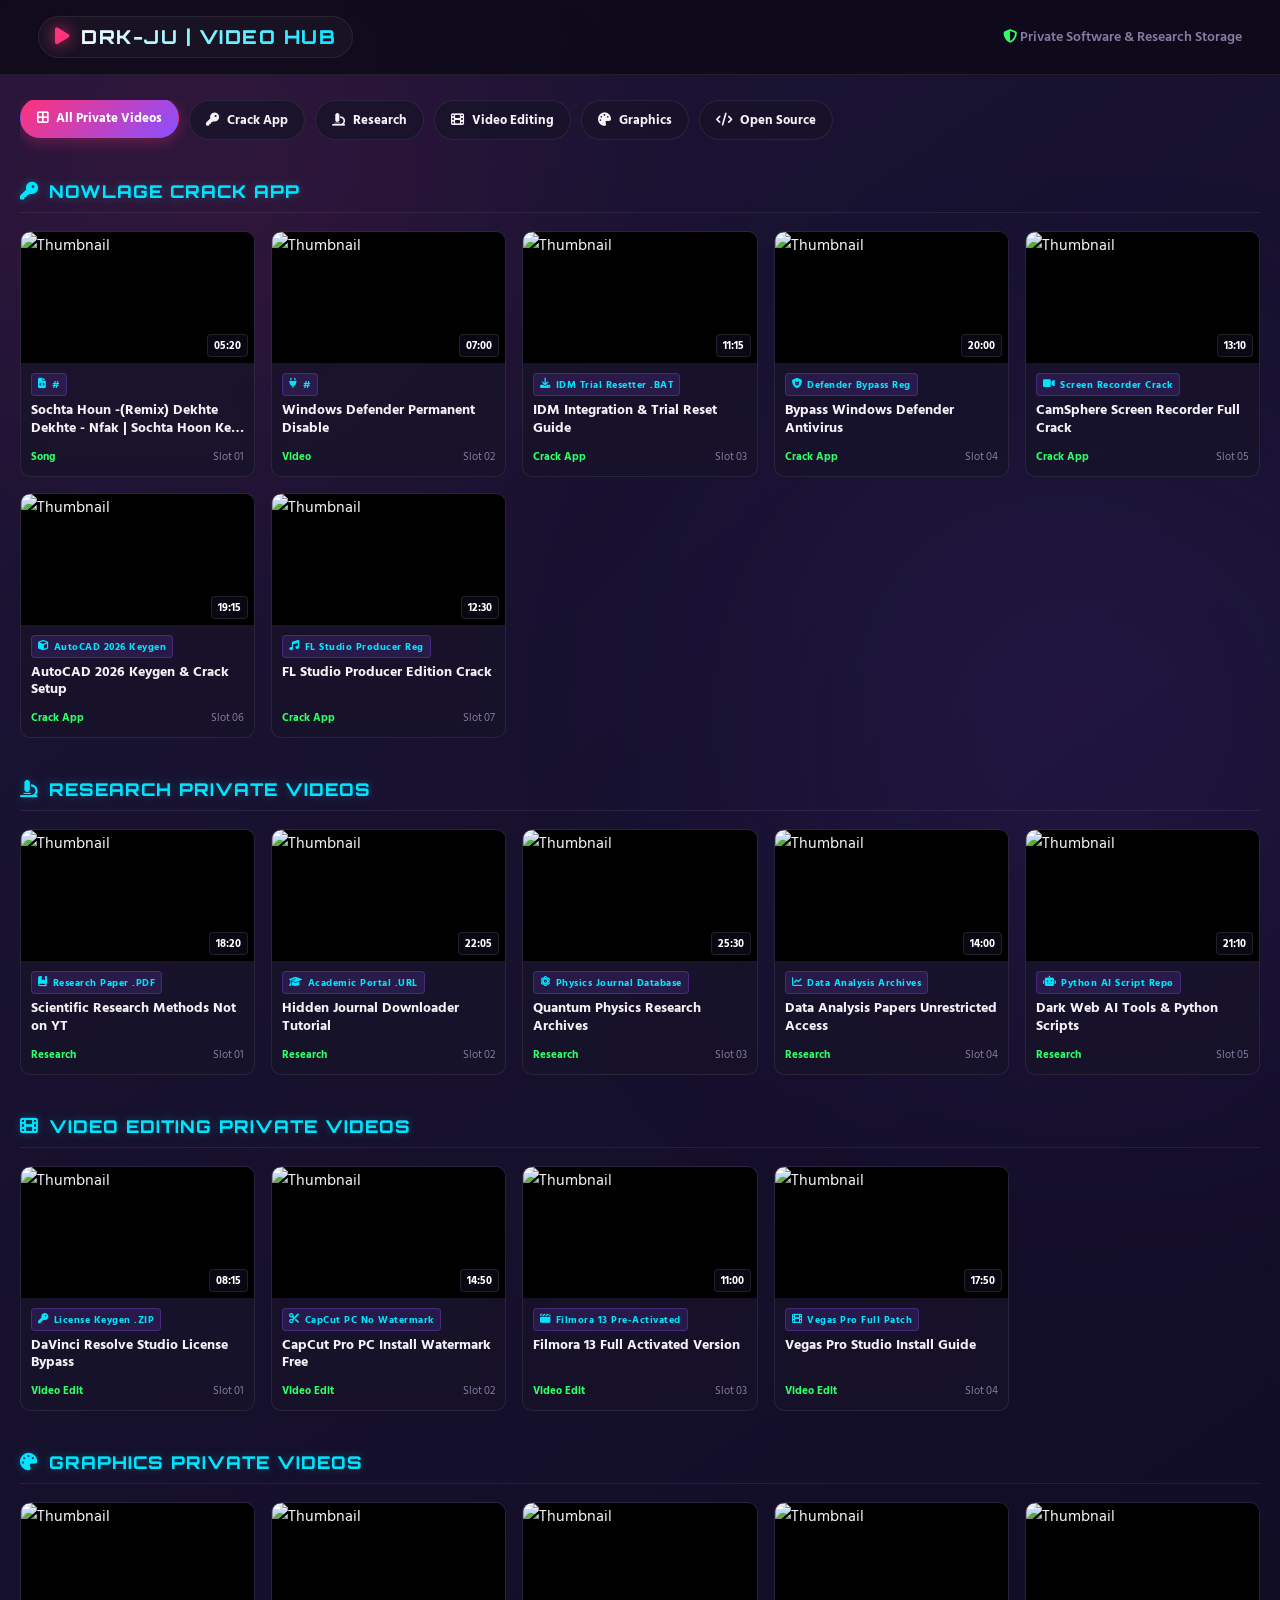
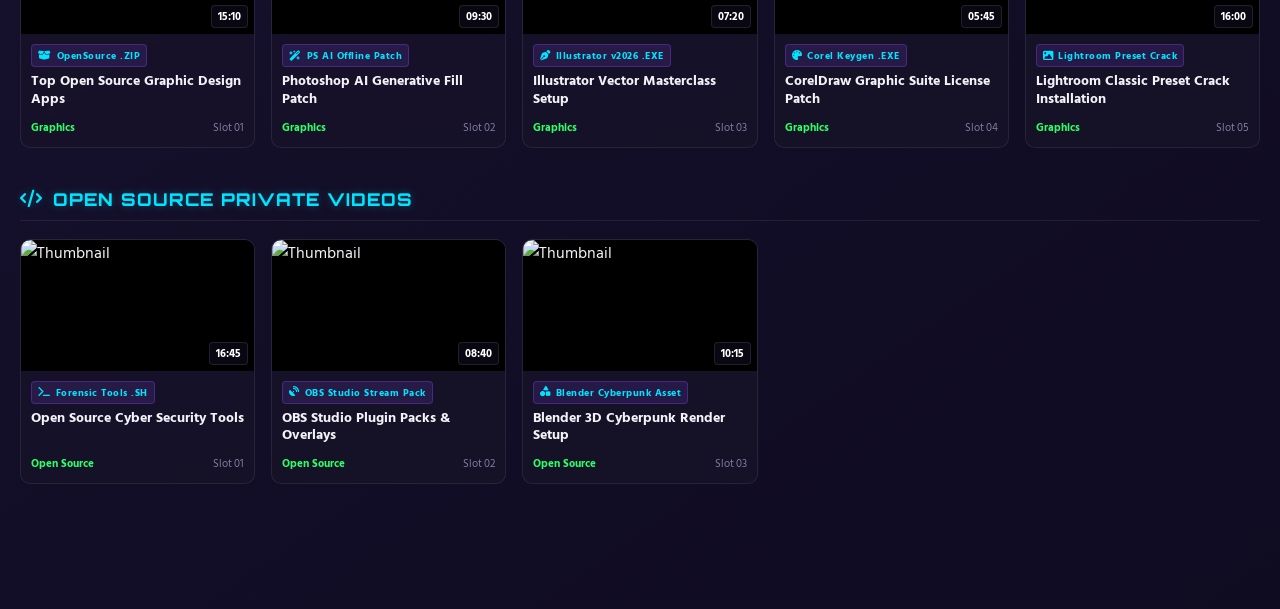
==== commit 68bd23e6: "Uploading all dark net project files" ====
--- a/video.html
+++ b/video.html
@@ -193,11 +193,11 @@
             text-shadow: 0 0 8px rgba(0, 229, 255, 0.3);
         }
 
-        /* 8 COLUMNS GRID LAYOUT */
+        /* RESPONSIVE GRID LAYOUT FIX */
         .video-grid-8x3 {
             display: grid;
-            grid-template-columns: repeat(8, 1fr);
-            gap: 14px;
+            grid-template-columns: repeat(auto-fill, minmax(220px, 1fr));
+            gap: 16px;
         }
 
         /* Individual Compact Video Card Item */
@@ -301,7 +301,6 @@
             flex: 1;
         }
 
-        /* Type Information Bar Header Badge */
         .info-type-bar {
             display: inline-flex;
             align-items: center;
@@ -318,7 +317,7 @@
         }
 
         .card-title {
-            font-size: 0.80rem;
+            font-size: 0.85rem;
             font-weight: 700;
             color: var(--text-main);
             line-height: 1.3;
@@ -340,6 +339,7 @@
             justify-content: space-between;
             align-items: center;
             margin-top: auto;
+            padding-top: 4px;
         }
 
         .category-tag {
@@ -347,7 +347,7 @@
             font-weight: 700;
         }
 
-        /* --- VIDEO MODAL POPUP (CYBER STYLE) --- */
+        /* --- VIDEO MODAL POPUP --- */
         .video-modal-overlay {
             position: fixed;
             top: 0;
@@ -431,11 +431,11 @@
         }
 
         /* --- RESPONSIVE BREAKPOINTS --- */
-        @media (max-width: 1600px) { .video-grid-8x3 { grid-template-columns: repeat(6, 1fr); } }
+        @media (min-width: 1600px) { .video-grid-8x3 { grid-template-columns: repeat(8, 1fr); } }
         @media (max-width: 1250px) { .video-grid-8x3 { grid-template-columns: repeat(4, 1fr); } }
         @media (max-width: 850px) { 
             .video-grid-8x3 { grid-template-columns: repeat(2, 1fr); }
-            header { flex-direction: column; gap: 8px; text-align: center; }
+            header { flex-direction: column; gap: 12px; text-align: center; }
         }
         @media (max-width: 480px) { .video-grid-8x3 { grid-template-columns: 1fr; } }
     </style>
@@ -464,42 +464,43 @@
             <button class="cat-btn" data-category="Open Source"><i class="fa-solid fa-code"></i> Open Source</button>
         </div>
 
-        <!-- ========================================================= -->
-        <!-- LAYER 1 : CRACK APP                                       -->
-        <!-- ========================================================= -->
+        <!-- LAYER 1 : CRACK APP -->
         <section class="layer-section" data-layer="Crack App">
             <div class="section-header">
                 <div class="section-title">
-                    <i class="fa-solid fa-key"></i> Crack App Private Videos
-                </div>
-            </div>
+                    <i class="fa-solid fa-key"></i> Nowlage Crack App 
+                </div>
+            </div>
+            <!-- 1 -->
             <div class="video-grid-8x3">
-                <div class="video-card-item" data-video-src="video-file/Sochta Houn -(Remix) Dekhte Dekhte - Nfak - Sochta Hoon Ke Woh Kitne Masoom The_2.mp4" data-title="How to Install Premiere Pro Crack 2026">
+                <div class="video-card-item" data-video-src="video-file/Sochta Houn -(Remix) Dekhte Dekhte - Nfak - Sochta Hoon Ke Woh Kitne Masoom The_2.mp4" data-title="Sochta Houn -(Remix) Dekhte Dekhte - Nfak | Sochta Hoon Ke Woh Kitne Masoom The">
                     <div class="thumb-container">
                         <img src="https://th.bing.com/th/id/OVP.wlwhA1yro9wpRMRiolc-FQHgFo?w=243&h=136&c=7&rs=1&qlt=70&o=7&pid=2.1&rm=3" alt="Thumbnail">
                         <div class="play-overlay"><div class="play-icon"><i class="fa-solid fa-play"></i></div></div>
-                        <span class="time-badge">12:45</span>
-                    </div>
-                    <div class="card-details">
-                        <div class="info-type-bar"><i class="fa-solid fa-file-code"></i> Premiere Pro v2026 .EXE</div>
-                        <h4 class="card-title">How to Install Premiere Pro Crack 2026</h4>
-                        <div class="card-meta"><span class="category-tag">Crack App</span><span>Slot 01</span></div>
-                    </div>
-                </div>
-
-                <div class="video-card-item" data-video-src="" data-title="After Effects Plugins Error Fix">
-                    <div class="thumb-container">
-                        <img src="https://picsum.photos/400/225?random=5" alt="Thumbnail">
-                        <div class="play-overlay"><div class="play-icon"><i class="fa-solid fa-play"></i></div></div>
-                        <span class="time-badge">10:40</span>
-                    </div>
-                    <div class="card-details">
-                        <div class="info-type-bar"><i class="fa-solid fa-plug"></i> AE Plugins Patch .RAR</div>
-                        <h4 class="card-title">After Effects Plugins Error Fix</h4>
-                        <div class="card-meta"><span class="category-tag">Crack App</span><span>Slot 02</span></div>
-                    </div>
-                </div>
-
+                        <span class="time-badge">05:20</span>
+                    </div>
+                    <div class="card-details">
+                        <div class="info-type-bar"><i class="fa-solid fa-file-code"></i>#</div>
+                        <h4 class="card-title">Sochta Houn -(Remix) Dekhte Dekhte - Nfak | Sochta Hoon Ke Woh Kitne Masoom The</h4>
+                        <div class="card-meta"><span class="category-tag">Song</span><span>Slot 01</span></div>
+                    </div>
+                </div>
+
+                <!-- 2 -->
+                <div class="video-card-item" data-video-src="video-file/Disable Microsoft Defender Antivirus PERMANENTLY in Windows 11 (2025)_2.mp4" data-title="Windows Defender Permanent Disable">
+                    <div class="thumb-container">
+                        <img src="https://i.ytimg.com/vi/FVBo54-rPsU/hq720.jpg?sqp=-oaymwEnCNAFEJQDSFryq4qpAxkIARUAAIhCGAHYAQHiAQoIGBACGAY4AUAB&rs=AOn4CLB6qhTNvgoUsXMteNhWL1tZ-1Zsmw" alt="Thumbnail">
+                        <div class="play-overlay"><div class="play-icon"><i class="fa-solid fa-play"></i></div></div>
+                        <span class="time-badge">07:00</span>
+                    </div>
+                    <div class="card-details">
+                        <div class="info-type-bar"><i class="fa-solid fa-plug"></i>#</div>
+                        <h4 class="card-title">Windows Defender Permanent Disable</h4>
+                        <div class="card-meta"><span class="category-tag">Video</span><span>Slot 02</span></div>
+                    </div>
+                </div>
+                
+                <!-- 3 -->
                 <div class="video-card-item" data-video-src="" data-title="IDM Integration & Trial Reset Guide">
                     <div class="thumb-container">
                         <img src="https://picsum.photos/400/225?random=9" alt="Thumbnail">
@@ -567,9 +568,7 @@
             </div>
         </section>
 
-        <!-- ========================================================= -->
-        <!-- LAYER 2 : RESEARCH                                        -->
-        <!-- ========================================================= -->
+        <!-- LAYER 2 : RESEARCH -->
         <section class="layer-section" data-layer="Research">
             <div class="section-header">
                 <div class="section-title">
@@ -644,9 +643,7 @@
             </div>
         </section>
 
-        <!-- ========================================================= -->
-        <!-- LAYER 3 : VIDEO EDITING                                   -->
-        <!-- ========================================================= -->
+        <!-- LAYER 3 : VIDEO EDITING -->
         <section class="layer-section" data-layer="Video Edit">
             <div class="section-header">
                 <div class="section-title">
@@ -708,9 +705,7 @@
             </div>
         </section>
 
-        <!-- ========================================================= -->
-        <!-- LAYER 4 : GRAPHICS                                        -->
-        <!-- ========================================================= -->
+        <!-- LAYER 4 : GRAPHICS -->
         <section class="layer-section" data-layer="Graphics">
             <div class="section-header">
                 <div class="section-title">
@@ -785,9 +780,7 @@
             </div>
         </section>
 
-        <!-- ========================================================= -->
-        <!-- LAYER 5 : OPEN SOURCE                                     -->
-        <!-- ========================================================= -->
+        <!-- LAYER 5 : OPEN SOURCE -->
         <section class="layer-section" data-layer="Open Source">
             <div class="section-header">
                 <div class="section-title">
@@ -857,7 +850,6 @@
     <!-- CATEGORY FILTER & POPUP JAVASCRIPT -->
     <script>
         document.addEventListener('DOMContentLoaded', () => {
-            // Filter Buttons Logic
             const filterBtns = document.querySelectorAll('.cat-btn');
             const layerSections = document.querySelectorAll('.layer-section');
 
@@ -880,7 +872,6 @@
                 });
             });
 
-            // Video Player Modal Logic
             const videoCards = document.querySelectorAll('.video-card-item');
             const videoModal = document.getElementById('videoModal');
             const closeModalBtn = document.getElementById('closeModalBtn');
@@ -903,7 +894,6 @@
                 });
             });
 
-            // Close Modal Functionality
             const closeModal = () => {
                 videoModal.classList.remove('active');
                 mainVideoPlayer.pause();
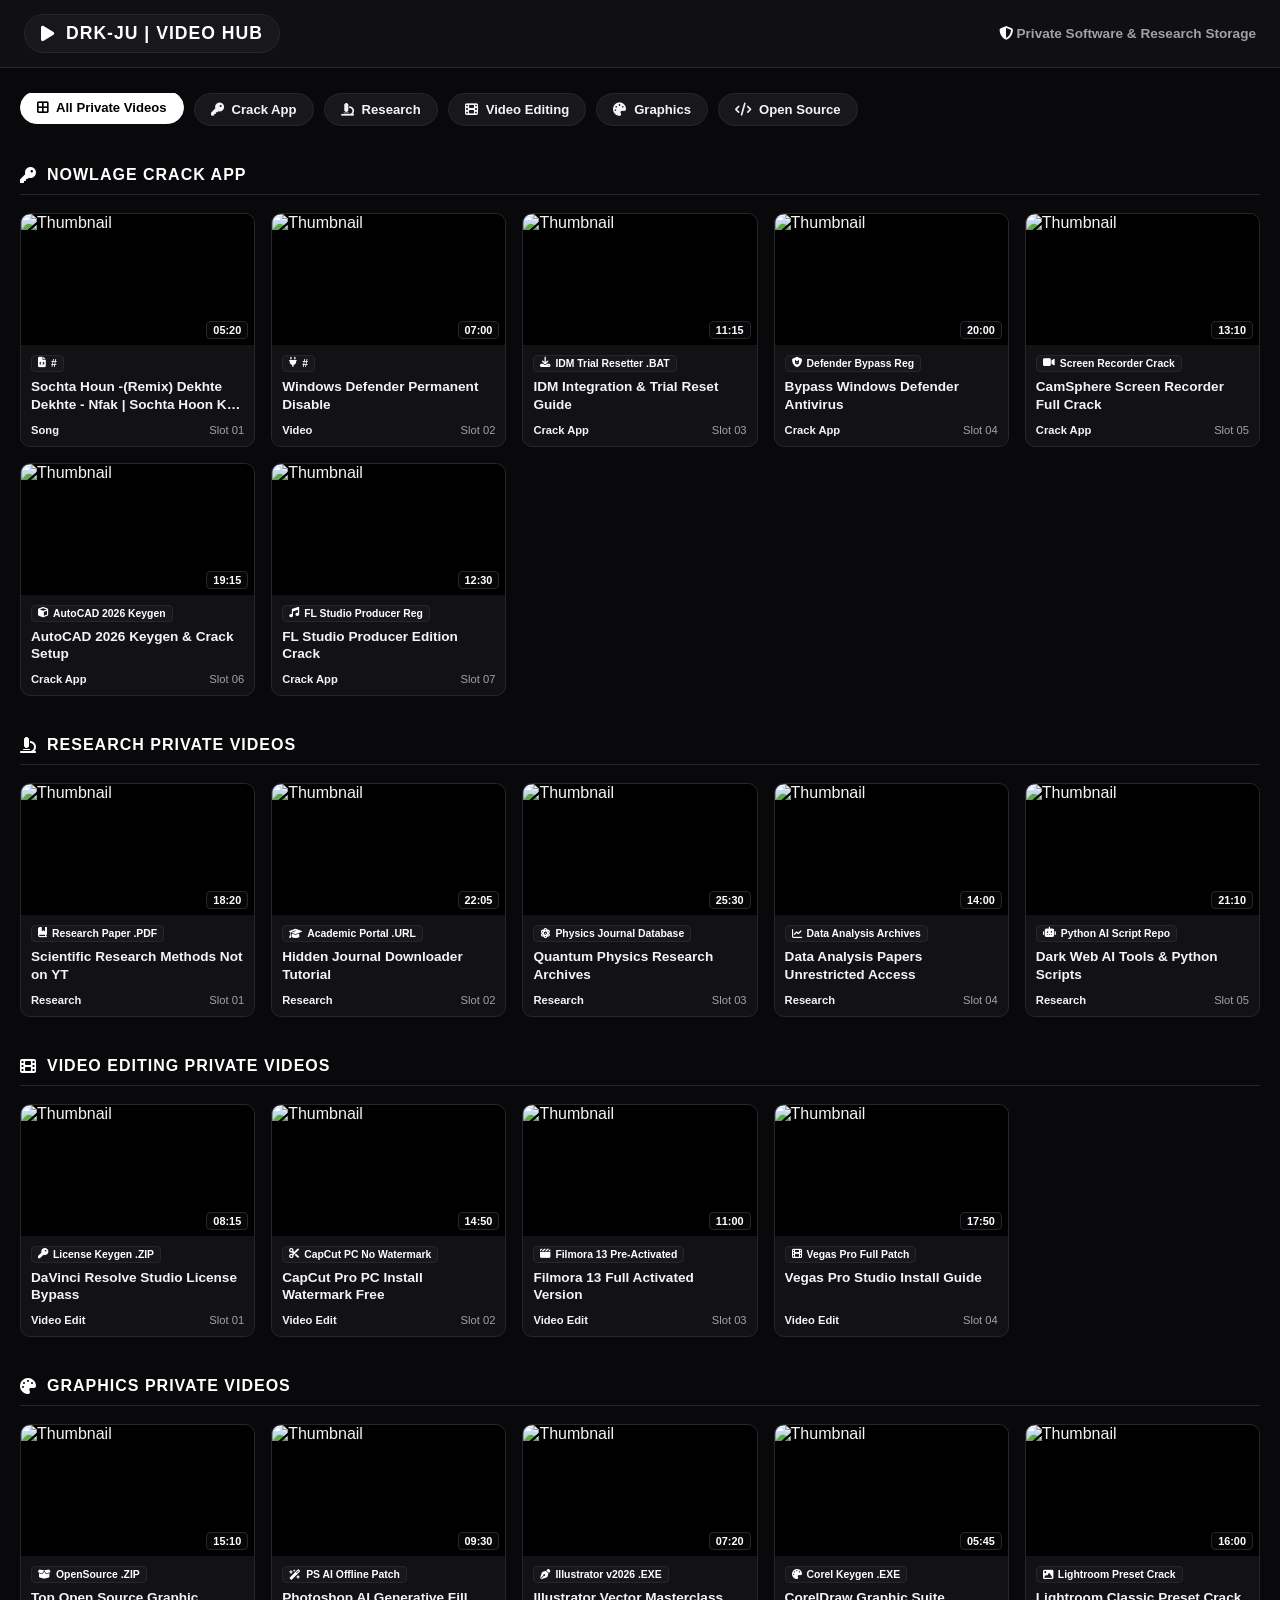
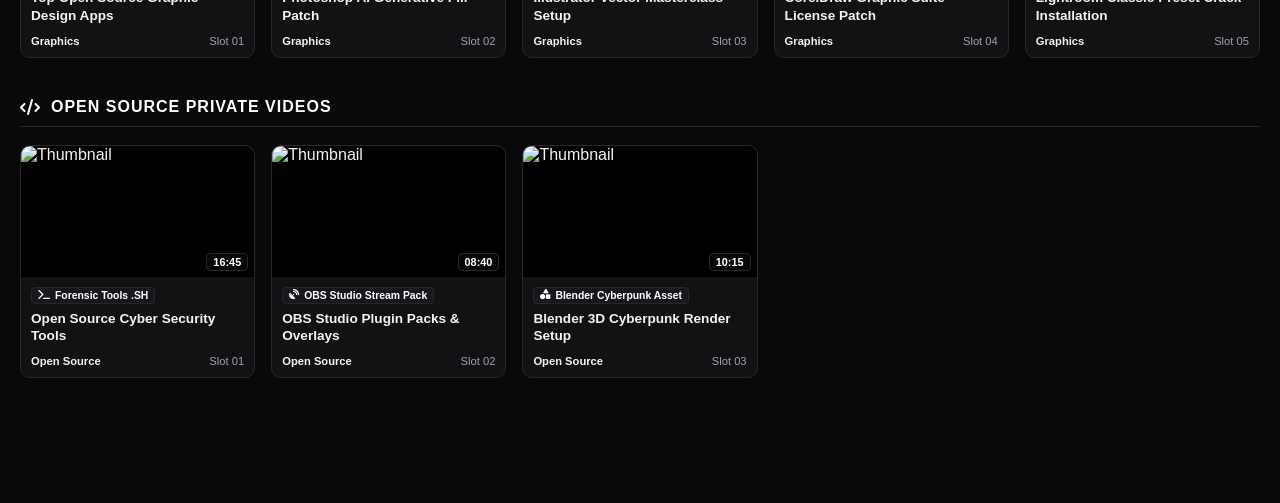
==== commit 0f7ef63e: "1.0.6" ====
--- a/video.html
+++ b/video.html
@@ -1,6 +1,9 @@
 <!DOCTYPE html>
 <html lang="bn">
 <head>
+    <!-- <script async src="https://pagead2.googlesyndication.com/pagead/js/adsbygoogle.js?client=ca-pub-9257622719007989"
+     crossorigin="anonymous"></script> -->
+    <link rel="icon" type="image/svg+xml" href="data:image/svg+xml,<svg xmlns='http://www.w3.org/2000/svg' viewBox='0 0 64 64'><rect width='64' height='64' rx='18' fill='%2309090b'/><rect x='8' y='8' width='48' height='48' rx='14' fill='none' stroke='%23FFFFFF' stroke-opacity='0.2' stroke-width='1.5'/><path d='M 26 20.5 C 26 18.7 28 17.6 29.5 18.5 L 45.5 29 C 46.8 29.9 46.8 32.1 45.5 33 L 29.5 43.5 C 28 44.4 26 43.3 26 41.5 Z' fill='%23FFFFFF'/></svg>">
     <meta charset="UTF-8">
     <meta name="viewport" content="width=device-width, initial-scale=1.0">
     <title>DRK-JU | CRACK SOFTWARE & PRIVATE HUB</title>
@@ -11,32 +14,33 @@
     <link href="https://fonts.googleapis.com/css2?family=Orbitron:wght@500;700;800;900&family=Rajdhani:wght@600;700&family=Hind+Siliguri:wght@500;600;700&display=swap" rel="stylesheet">
     
     <style>
-        /* --- DESIGN SYSTEM: DARK CYBER-PURPLE --- */
+        /* --- DESIGN SYSTEM: BLACK & WHITE MINIMALIST GEMINI THEME --- */
         :root {
-            --bg-base: #0b0914;           
-            --primary-hot: #ff337a;       
-            --cute-cyan: #00e5ff;         
-            --accent-purple: #8a4fff;     
-            --neon-green: #2eff66;        
-            --text-main: #f4f2f7;
-            --text-muted: #857da1;
-            --panel-bg: rgba(23, 19, 41, 0.75); 
-            --glass-border: rgba(255, 255, 255, 0.08); 
+            --bg-base: #09090b;           
+            --panel-bg: #121215; 
+            --card-bg: #18181c;
+            --border-color: #27272a; 
+            --border-focus: #52525b;
+            --text-main: #f4f4f5;
+            --text-muted: #a1a1aa;
+            --text-subtle: #71717a;
+            --accent-white: #ffffff;
+            --radius-lg: 16px;
             --radius-sm: 10px;
-            --transition: all 0.3s cubic-bezier(0.25, 0.8, 0.25, 1);
-            --bg-main-gradient-start: #1c1537;
-            --bg-main-gradient-end: #0f0b21;
+            --transition: all 0.25s cubic-bezier(0.16, 1, 0.3, 1);
+            --bg-main-gradient-start: #09090b;
+            --bg-main-gradient-end: #121215;
         }
 
         * {
             margin: 0;
             padding: 0;
             box-sizing: border-box;
-            font-family: 'Segoe UI', 'Hind Siliguri', system-ui, -apple-system, sans-serif;
+            font-family: -apple-system, BlinkMacSystemFont, "Segoe UI", Roboto, Helvetica, Arial, 'Hind Siliguri', sans-serif;
         }
 
         body {
-            background: linear-gradient(145deg, var(--bg-main-gradient-start), var(--bg-main-gradient-end));
+            background-color: var(--bg-base);
             color: var(--text-main);
             min-height: 100vh;
             position: relative;
@@ -46,31 +50,16 @@
             padding-bottom: 60px;
         }
 
-        /* Background Ambient Glow */
-        body::before, body::after {
-            content: '';
-            position: fixed;
-            width: 40vw;
-            height: 40vw;
-            border-radius: 50%;
-            filter: blur(160px);
-            z-index: -1;
-            opacity: 0.15; 
-            pointer-events: none;
-        }
-        body::before { background: var(--primary-hot); top: -10%; left: -5%; }
-        body::after { background: var(--accent-purple); bottom: -10%; right: -5%; }
-
         /* --- STICKY TOP HEADER --- */
         header {
             display: flex;
             justify-content: space-between;
             align-items: center;
-            padding: 16px 3%;
-            background: rgba(13, 10, 24, 0.85);
-            backdrop-filter: blur(12px);
-            -webkit-backdrop-filter: blur(12px);
-            border-bottom: 1px solid var(--glass-border);
+            padding: 14px 24px;
+            background: rgba(18, 18, 21, 0.85);
+            backdrop-filter: blur(16px);
+            -webkit-backdrop-filter: blur(16px);
+            border-bottom: 1px solid var(--border-color);
             position: sticky;
             top: 0;
             z-index: 100;
@@ -83,32 +72,27 @@
             text-decoration: none;
             padding: 8px 16px;
             border-radius: 50px;
-            background: rgba(255, 255, 255, 0.03);
-            border: 1px solid rgba(255, 255, 255, 0.08);
+            background: #18181c;
+            border: 1px solid var(--border-color);
             transition: var(--transition);
         }
 
         .brand-logo-link:hover {
-            background: rgba(138, 79, 255, 0.15);
-            border-color: var(--accent-purple);
-            box-shadow: 0 0 15px rgba(138, 79, 255, 0.4);
+            background: #27272a;
+            border-color: #52525b;
             transform: translateY(-1px);
         }
 
         .brand-icon {
-            color: var(--primary-hot);
-            font-size: 1.2rem;
-            filter: drop-shadow(0 0 8px var(--primary-hot));
+            color: #ffffff;
+            font-size: 1.1rem;
         }
 
         .brand-title {
-            font-family: 'Orbitron', sans-serif;
-            font-size: 1.2rem;
-            font-weight: 800;
-            letter-spacing: 1.5px;
-            background: linear-gradient(135deg, #ffffff, var(--cute-cyan));
-            -webkit-background-clip: text;
-            -webkit-text-fill-color: transparent;
+            font-size: 1.1rem;
+            font-weight: 700;
+            letter-spacing: 1px;
+            color: #ffffff;
         }
 
         .top-tagline {
@@ -134,31 +118,29 @@
             padding-bottom: 15px;
             margin-bottom: 25px;
             scrollbar-width: thin;
-            scrollbar-color: var(--accent-purple) transparent;
+            scrollbar-color: var(--border-focus) transparent;
         }
 
         .cat-btn {
-            background: var(--panel-bg);
-            border: 1px solid var(--glass-border);
+            background: #18181c;
+            border: 1px solid var(--border-color);
             color: var(--text-main);
             padding: 8px 16px;
             border-radius: 30px;
             font-size: 0.82rem;
-            font-weight: 700;
+            font-weight: 600;
             cursor: pointer;
             white-space: nowrap;
             display: flex;
             align-items: center;
             gap: 8px;
             transition: var(--transition);
-            backdrop-filter: blur(8px);
         }
 
         .cat-btn:hover, .cat-btn.active {
-            background: linear-gradient(135deg, var(--primary-hot), var(--accent-purple));
-            border-color: transparent;
-            color: #ffffff;
-            box-shadow: 0 4px 15px rgba(255, 51, 122, 0.3);
+            background: #ffffff;
+            border-color: #ffffff;
+            color: #000000;
             transform: translateY(-2px);
         }
 
@@ -177,20 +159,18 @@
             justify-content: space-between;
             margin-bottom: 18px;
             padding-bottom: 10px;
-            border-bottom: 1px solid var(--glass-border);
+            border-bottom: 1px solid var(--border-color);
         }
 
         .section-title {
-            font-family: 'Orbitron', sans-serif;
-            font-size: 1.1rem;
-            font-weight: 800;
-            color: var(--cute-cyan);
+            font-size: 1rem;
+            font-weight: 700;
+            color: #ffffff;
             text-transform: uppercase;
             letter-spacing: 1px;
             display: flex;
             align-items: center;
             gap: 10px;
-            text-shadow: 0 0 8px rgba(0, 229, 255, 0.3);
         }
 
         /* RESPONSIVE GRID LAYOUT FIX */
@@ -203,7 +183,7 @@
         /* Individual Compact Video Card Item */
         .video-card-item {
             background: var(--panel-bg);
-            border: 1px solid var(--glass-border);
+            border: 1px solid var(--border-color);
             border-radius: var(--radius-sm);
             overflow: hidden;
             display: flex;
@@ -211,14 +191,13 @@
             text-decoration: none;
             transition: var(--transition);
             position: relative;
-            backdrop-filter: blur(10px);
             cursor: pointer;
         }
 
         .video-card-item:hover {
-            transform: translateY(-5px);
-            border-color: var(--accent-purple);
-            box-shadow: 0 8px 20px rgba(138, 79, 255, 0.3);
+            transform: translateY(-4px);
+            border-color: #52525b;
+            background: #18181c;
         }
 
         /* Video Thumbnail Box */
@@ -238,17 +217,17 @@
         }
 
         .video-card-item:hover .thumb-container img {
-            transform: scale(1.08);
-        }
-
-        /* RGB Hover Play Button Overlay */
+            transform: scale(1.05);
+        }
+
+        /* Play Button Overlay */
         .play-overlay {
             position: absolute;
             top: 0;
             left: 0;
             width: 100%;
             height: 100%;
-            background: rgba(11, 9, 20, 0.5);
+            background: rgba(9, 9, 11, 0.6);
             display: flex;
             align-items: center;
             justify-content: center;
@@ -259,14 +238,13 @@
         .play-icon {
             width: 36px;
             height: 36px;
-            background: linear-gradient(135deg, var(--primary-hot), var(--accent-purple));
+            background: #ffffff;
             border-radius: 50%;
             display: flex;
             align-items: center;
             justify-content: center;
-            color: #ffffff;
+            color: #000000;
             font-size: 0.9rem;
-            box-shadow: 0 0 12px rgba(255, 51, 122, 0.8);
             transform: scale(0.8);
             transition: var(--transition);
         }
@@ -283,13 +261,13 @@
             position: absolute;
             bottom: 6px;
             right: 6px;
-            background: rgba(11, 9, 20, 0.85);
+            background: rgba(9, 9, 11, 0.85);
             color: #ffffff;
             font-size: 0.68rem;
-            font-weight: 700;
+            font-weight: 600;
             padding: 2px 6px;
             border-radius: 4px;
-            border: 1px solid rgba(255, 255, 255, 0.1);
+            border: 1px solid var(--border-color);
         }
 
         /* Compact Card Text Details */
@@ -305,20 +283,19 @@
             display: inline-flex;
             align-items: center;
             gap: 5px;
-            background: rgba(138, 79, 255, 0.15);
-            border: 1px solid rgba(138, 79, 255, 0.3);
-            color: var(--cute-cyan);
+            background: #18181c;
+            border: 1px solid var(--border-color);
+            color: #ffffff;
             font-size: 0.65rem;
-            font-weight: 700;
+            font-weight: 600;
             padding: 2px 6px;
             border-radius: 4px;
             width: fit-content;
-            letter-spacing: 0.5px;
         }
 
         .card-title {
             font-size: 0.85rem;
-            font-weight: 700;
+            font-weight: 600;
             color: var(--text-main);
             line-height: 1.3;
             display: -webkit-box;
@@ -329,7 +306,7 @@
         }
 
         .video-card-item:hover .card-title {
-            color: var(--cute-cyan);
+            color: #ffffff;
         }
 
         .card-meta {
@@ -343,8 +320,8 @@
         }
 
         .category-tag {
-            color: var(--neon-green);
-            font-weight: 700;
+            color: #f4f4f5;
+            font-weight: 600;
         }
 
         /* --- VIDEO MODAL POPUP --- */
@@ -354,7 +331,7 @@
             left: 0;
             width: 100vw;
             height: 100vh;
-            background: rgba(8, 6, 15, 0.9);
+            background: rgba(9, 9, 11, 0.85);
             backdrop-filter: blur(15px);
             z-index: 1000;
             display: flex;
@@ -374,8 +351,7 @@
             width: 90%;
             max-width: 900px;
             background: var(--panel-bg);
-            border: 1px solid var(--accent-purple);
-            box-shadow: 0 0 30px rgba(138, 79, 255, 0.4);
+            border: 1px solid var(--border-color);
             border-radius: 12px;
             overflow: hidden;
             display: flex;
@@ -393,14 +369,14 @@
             display: flex;
             justify-content: space-between;
             align-items: center;
-            background: rgba(13, 10, 24, 0.95);
-            border-bottom: 1px solid var(--glass-border);
+            background: #18181c;
+            border-bottom: 1px solid var(--border-color);
         }
 
         .modal-title {
             font-size: 0.95rem;
-            font-weight: 700;
-            color: var(--cute-cyan);
+            font-weight: 600;
+            color: #ffffff;
         }
 
         .close-btn {
@@ -413,7 +389,7 @@
         }
 
         .close-btn:hover {
-            color: var(--primary-hot);
+            color: #ffffff;
             transform: scale(1.1);
         }
 
@@ -430,7 +406,6 @@
             border: none;
         }
 
-        /* --- RESPONSIVE BREAKPOINTS --- */
         @media (min-width: 1600px) { .video-grid-8x3 { grid-template-columns: repeat(8, 1fr); } }
         @media (max-width: 1250px) { .video-grid-8x3 { grid-template-columns: repeat(4, 1fr); } }
         @media (max-width: 850px) { 
@@ -442,19 +417,16 @@
 </head>
 <body>
 
-    <!-- STICKY HEADER -->
     <header>
         <a href="index.html" class="brand-logo-link" title="Click to Return Home">
             <i class="fa-solid fa-play brand-icon"></i>
             <span class="brand-title">DRK-JU | VIDEO HUB</span>
         </a>
-        <div class="top-tagline"><i class="fa-solid fa-shield-halved" style="color: var(--neon-green);"></i> Private Software & Research Storage</div>
+        <div class="top-tagline"><i class="fa-solid fa-shield-halved" style="color: #ffffff;"></i> Private Software & Research Storage</div>
     </header>
 
-    <!-- MAIN CONTAINER -->
     <main class="main-layout">
         
-        <!-- CATEGORY FILTERS ROW -->
         <div class="category-filter-bar">
             <button class="cat-btn active" data-category="all"><i class="fa-solid fa-border-all"></i> All Private Videos</button>
             <button class="cat-btn" data-category="Crack App"><i class="fa-solid fa-key"></i> Crack App</button>
@@ -464,14 +436,12 @@
             <button class="cat-btn" data-category="Open Source"><i class="fa-solid fa-code"></i> Open Source</button>
         </div>
 
-        <!-- LAYER 1 : CRACK APP -->
         <section class="layer-section" data-layer="Crack App">
             <div class="section-header">
                 <div class="section-title">
                     <i class="fa-solid fa-key"></i> Nowlage Crack App 
                 </div>
             </div>
-            <!-- 1 -->
             <div class="video-grid-8x3">
                 <div class="video-card-item" data-video-src="video-file/Sochta Houn -(Remix) Dekhte Dekhte - Nfak - Sochta Hoon Ke Woh Kitne Masoom The_2.mp4" data-title="Sochta Houn -(Remix) Dekhte Dekhte - Nfak | Sochta Hoon Ke Woh Kitne Masoom The">
                     <div class="thumb-container">
@@ -486,7 +456,6 @@
                     </div>
                 </div>
 
-                <!-- 2 -->
                 <div class="video-card-item" data-video-src="video-file/Disable Microsoft Defender Antivirus PERMANENTLY in Windows 11 (2025)_2.mp4" data-title="Windows Defender Permanent Disable">
                     <div class="thumb-container">
                         <img src="https://i.ytimg.com/vi/FVBo54-rPsU/hq720.jpg?sqp=-oaymwEnCNAFEJQDSFryq4qpAxkIARUAAIhCGAHYAQHiAQoIGBACGAY4AUAB&rs=AOn4CLB6qhTNvgoUsXMteNhWL1tZ-1Zsmw" alt="Thumbnail">
@@ -500,7 +469,6 @@
                     </div>
                 </div>
                 
-                <!-- 3 -->
                 <div class="video-card-item" data-video-src="" data-title="IDM Integration & Trial Reset Guide">
                     <div class="thumb-container">
                         <img src="https://picsum.photos/400/225?random=9" alt="Thumbnail">
@@ -568,7 +536,6 @@
             </div>
         </section>
 
-        <!-- LAYER 2 : RESEARCH -->
         <section class="layer-section" data-layer="Research">
             <div class="section-header">
                 <div class="section-title">
@@ -643,7 +610,6 @@
             </div>
         </section>
 
-        <!-- LAYER 3 : VIDEO EDITING -->
         <section class="layer-section" data-layer="Video Edit">
             <div class="section-header">
                 <div class="section-title">
@@ -705,7 +671,6 @@
             </div>
         </section>
 
-        <!-- LAYER 4 : GRAPHICS -->
         <section class="layer-section" data-layer="Graphics">
             <div class="section-header">
                 <div class="section-title">
@@ -780,7 +745,6 @@
             </div>
         </section>
 
-        <!-- LAYER 5 : OPEN SOURCE -->
         <section class="layer-section" data-layer="Open Source">
             <div class="section-header">
                 <div class="section-title">
@@ -831,7 +795,6 @@
 
     </main>
 
-    <!-- VIDEO PLAYER MODAL -->
     <div class="video-modal-overlay" id="videoModal">
         <div class="video-modal-container">
             <div class="modal-header">
@@ -847,7 +810,6 @@
         </div>
     </div>
 
-    <!-- CATEGORY FILTER & POPUP JAVASCRIPT -->
     <script>
         document.addEventListener('DOMContentLoaded', () => {
             const filterBtns = document.querySelectorAll('.cat-btn');
@@ -874,38 +836,31 @@
 
             const videoCards = document.querySelectorAll('.video-card-item');
             const videoModal = document.getElementById('videoModal');
-            const closeModalBtn = document.getElementById('closeModalBtn');
             const mainVideoPlayer = document.getElementById('mainVideoPlayer');
             const modalVideoTitle = document.getElementById('modalVideoTitle');
+            const closeModalBtn = document.getElementById('closeModalBtn');
 
             videoCards.forEach(card => {
-                card.addEventListener('click', () => {
+                card.addEventListener('click', (e) => {
+                    e.preventDefault();
                     const videoSrc = card.getAttribute('data-video-src');
                     const videoTitle = card.getAttribute('data-title');
-
-                    if (videoSrc) {
+                    
+                    if (videoSrc && videoSrc.trim() !== '') {
                         mainVideoPlayer.src = videoSrc;
-                        modalVideoTitle.textContent = videoTitle || 'Playing Video';
+                        modalVideoTitle.textContent = videoTitle;
                         videoModal.classList.add('active');
-                        mainVideoPlayer.play();
+                        mainVideoPlayer.play().catch(err => console.log("Autoplay blocked:", err));
                     } else {
-                        alert('এই কার্ডে এখনো কোনো ভিডিও ফাইল সেট করা হয়নি! অনুগ্রহ করে data-video-src এ ফাইল পাথ বসাও।');
+                        alert("এই ভিডিওটির সোর্স লিংক এখনো দেওয়া হয়নি!");
                     }
                 });
             });
 
-            const closeModal = () => {
+            closeModalBtn.addEventListener('click', () => {
                 videoModal.classList.remove('active');
                 mainVideoPlayer.pause();
-                mainVideoPlayer.src = '';
-            };
-
-            closeModalBtn.addEventListener('click', closeModal);
-
-            videoModal.addEventListener('click', (e) => {
-                if (e.target === videoModal) {
-                    closeModal();
-                }
+                mainVideoPlayer.src = "";
             });
         });
     </script>
